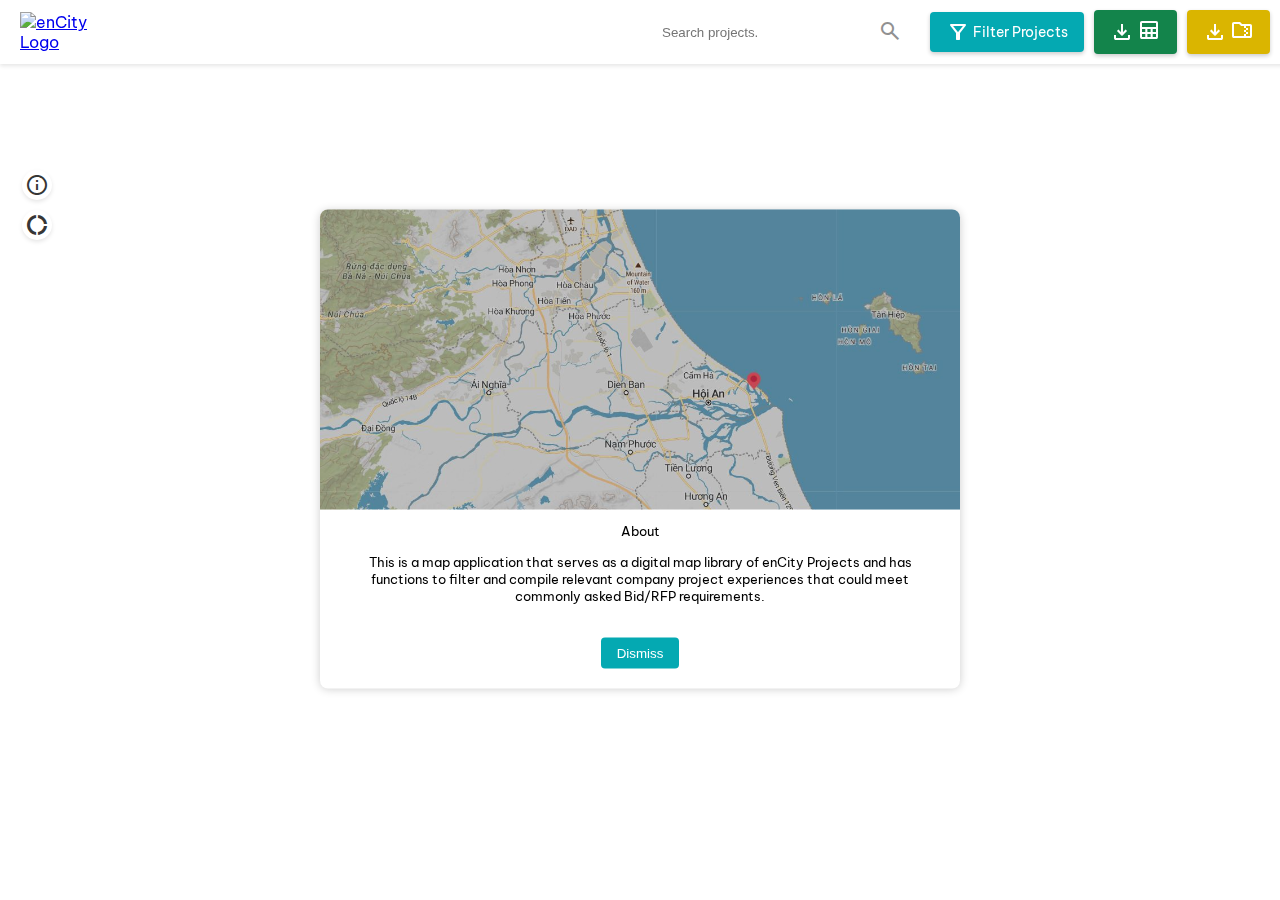
==== enCity_projects.html @ 5ca30560 "Add files via upload" ====
<!DOCTYPE html>
<html>

<head>
    <title>enCity Projects Web Map</title>
    <meta name="viewport" content="width=device-width, initial-scale=1.0">

    <link rel="stylesheet" href="./style.css">
    <link rel="stylesheet" href="./sectorPieChart.css">

    <!--Leaflet-->
    <script src="https://unpkg.com/leaflet@1.9.3/dist/leaflet.js"></script>
    <link rel="stylesheet" href="https://unpkg.com/leaflet@1.9.3/dist/leaflet.css" />

    <!--jQuery-->
    <script src="https://code.jquery.com/jquery-3.6.0.min.js"></script>
    <script src="https://cdnjs.cloudflare.com/ajax/libs/jqueryui/1.13.2/jquery-ui.min.js"></script>
    <link rel="stylesheet" href="https://cdnjs.cloudflare.com/ajax/libs/jqueryui/1.12.1/jquery-ui.min.css">

    <!--Google  Fonts-->
    <link href="https://fonts.googleapis.com/css2?family=Be+Vietnam:wght@400;500;600;700&display=swap" rel="stylesheet">
    <link href="https://fonts.googleapis.com/icon?family=Material+Icons+Outlined" rel="stylesheet">
    <link href="https://fonts.googleapis.com/css2?family=Material+Symbols+Outlined:opsz,wght,FILL,GRAD@24,400,0,0"
        rel="stylesheet">

    <!--JSZip-->
    <script src="https://cdnjs.cloudflare.com/ajax/libs/jszip/3.10.1/jszip.js"
        integrity="sha512-3FKAKNDHbfUwAgW45wNAvfgJDDdNoTi5PZWU7ak3Xm0X8u0LbDBWZEyPklRebTZ8r+p0M2KIJWDYZQjDPyYQEA=="
        crossorigin="anonymous" referrerpolicy="no-referrer"></script>

    <!--SheetJS-->
    <script src="https://cdnjs.cloudflare.com/ajax/libs/xlsx/0.17.3/xlsx.full.min.js"></script>
    <script src="https://cdn.sheetjs.com/xlsx-0.20.2/package/dist/xlsx.full.min.js"></script>


    <!--FileSaver-->
    <script src="https://cdnjs.cloudflare.com/ajax/libs/FileSaver.js/2.0.5/FileSaver.min.js"></script>

    <!--ChartJS-->
    <script src="https://cdn.jsdelivr.net/npm/chart.js"></script>
    <script src="https://cdn.jsdelivr.net/npm/chartjs-chart-treemap"></script>


    <!-- Include Plotly.js library -->
    <script src="https://cdn.plot.ly/plotly-latest.min.js"></script>







</head>

<style>
    /* Slider style */
    .slider {
        width: 100%;
        height: .3px;
        position: relative;
        margin-top: 20px;
        background: #04a9b2;
        border-radius: 0;
        border: none;
        /* Remove border */
        /*box-shadow: 0 0 10px #04a9b2; /* Glow effect for slider track */
    }

    /* Slider handles */
    .ui-slider-handle {
        width: 0px;
        height: 0px;
        background-color: #04a9b2;
        border: 2px solid #04a9b2;
        border-radius: 50%;
        /* Rounded handles */
        cursor: pointer;
        margin-top: -4px;
        /* Adjust to center handles vertically with line */
        z-index: 1;
        box-shadow: 0 2px 4px rgba(0, 0, 0, 0.4);
        outline: none;
    }

    /* Tick indicators */
    .tick {
        position: absolute;
        bottom: -5px;
        width: 1px;
        height: 5px;
        background-color: #04a9b2;
    }

    /* Update tick color when hovered */
    .tick:hover {
        background-color: #04a9b2;
    }

    /* Update tick color when slider handle is dragged */
    .ui-slider-horizontal .ui-slider-handle:hover+.tick {
        background-color: #04a9b2;
    }
</style>

<body>
    <div id="map"></div>

    <div class="menu-bar">
        <div class="left-section">
            <a href="https://encity.co" target="_blank">
                <img src="https://i.ibb.co/rGN5GwP/logo-encity.png" class="company-logo" alt="enCity Logo">
            </a>
        </div>
        <div class="middle-section">
        </div>
        <div class="right-section">
            <div class="search-bar">
                <input type="text" id="searchInput" placeholder="Search Projects...">
                <button id="searchButton" style="color: #919191;"><span
                        class="material-symbols-outlined">search</span></button>
            </div>

            <div class="tooltip-container">
                <button class="filterProjects-button" onclick="toggleSlideMenu()">
                    <span class="material-symbols-outlined" style="vertical-align: middle;">filter_alt</span> <span
                        style="vertical-align: middle;">Filter Projects</span>
                </button>
                <span class="tooltip">Show Data Filters</span>
            </div>

            <div class="tooltip-container">
                <button class="downloadProjectListAsExcel-button" onclick="downloadExcel()">
                    <span class="material-symbols-outlined" style="vertical-align: middle;">download</span>
                    <span style="vertical-align: middle; margin-left: 0px;"><span
                            class="material-symbols-outlined">table</span></span>
                </button>
                <span class="tooltip">Download Project List as Excel Table</span>
            </div>

            <div class="tooltip-container">
                <button class="downloadProjSheetsAsZip-button" onclick="downloadAttachmentsAsZip()">
                    <span class="material-symbols-outlined" style="vertical-align: middle;">download</span>
                    <span style="vertical-align: middle; margin-left: 0px;"><span
                            class="material-symbols-outlined">folder_zip</span></span>
                </button>
                <span class="tooltip">Download Project Sheet(s)</span>
            </div>

        </div>
    </div>

    <button class="info-button" onclick="toggleInfo()">
        <span class="material-icons-outlined">info</span>
    </button>

    <div class="info-box">
        <div class="info-content">
            <div class="info-image"></div>
            <p>About</p>
            <p>This is a map application that serves as a digital map library of enCity Projects and has functions to
                filter
                and compile relevant company project experiences that could meet commonly asked Bid/RFP requirements.
            </p>
            <button class="dismiss-button" onclick="toggleInfo()">Dismiss</button>
        </div>
    </div>






    <!-- Sectors Pie Chart -->
    <button class="stats-button" onclick="toggleSlideMenuStats()">
        <span class="material-icons-outlined">donut_large</span>
    </button>
    <div id="slideMenuStats" class="slideMenuStats">
        <div class="slideMenuStats-content">
            <span class="material-icons-outlined slideMenuStats-close" onclick="toggleSlideMenuStats()">close</span>
            <h2 class="dashboard-title">Dashboard</h2>
            <div class="project-count" id="totalProjectsCount"></div>
            <div class="section-title">Total Projects</div>

            <div class="divider"></div> <!-- Divider line -->
            <div class="section-title">Total Projects Per Year Trend Line</div>
            <canvas id="projectsPerYearTrendLineChart"></canvas>
            <div class="trendlinechart-legend-treemap"></div>

            <div class="divider"></div> <!-- Divider line -->
            <div class="section-title">Projects By Category</div>
            <canvas id="sectorChart"></canvas>
            <div class="chart-legend-sector"></div>  <!-- Legend container for sector chart -->

            <div class="divider"></div> <!-- Divider line -->
            <div class="section-title">Projects By Country</div>
            <canvas id="countryChart"></canvas>
            <div class="chart-legend-country"></div> <!-- Legend container for country chart -->



            <div class="divider"></div> <!-- Divider line -->
            <div class="section-title">Projects Sum Treemap</div>
            <canvas id="treemapChart"></canvas>
            <div class="chart-legend-treemap"></div> <!-- Legend container for treemap chart -->
            <div class="divider"></div> <!-- Divider line -->



        </div>
    </div>




    <div id="slideMenu" class="slide-menu">
        <div class="slide-menu-content">
            <span class="material-icons-outlined slide-menu-close" onclick="toggleSlideMenu()">close</span>
            <div class="filter-country" style="font-size: 12px;">
                <div class="filter-country" style="font-size: 12px;">
                    <span class="filter-title" style="display: flex; align-items: center;">
                        <span class="material-symbols-outlined" style="margin-right: 5px;">globe_asia</span>
                        <span style="padding-right: 10px;">Select Country</span>
                        <span style="flex-grow: 1;"></span>
                        <button class="clear-countrySelection-button" onclick="clearCountrySelection()">Clear
                            Selection</button>
                    </span>
                    <div>
                        <div class="checkbox-container">
                            <label>
                                <input type="checkbox" id="country-china" name="country" value="China">
                                <span class="checkmark"></span>
                            </label>
                            <img src="https://i.ibb.co/b63qf69/icons8-china-48.png" alt="China Icon"
                                style="width: 24px; height: 24px; vertical-align: middle; margin-right: 8px;">
                            <span class="label-text">China</span>
                        </div>
                        <div class="checkbox-container">
                            <label>
                                <input type="checkbox" id="country-indonesia" name="country" value="Indonesia">
                                <span class="checkmark"></span>
                            </label>
                            <img src="https://i.ibb.co/zmfZRJZ/icons8-indonesia-48.png" alt="Indonesia Icon"
                                style="width: 24px; height: 24px; vertical-align: middle; margin-right: 8px;">
                            <span class="label-text">Indonesia</span>
                        </div>

                        <div class="checkbox-container">
                            <label>
                                <input type="checkbox" id="country-maldives" name="country" value="Maldives">
                                <span class="checkmark"></span>
                            </label>
                            <img src="https://i.ibb.co/9VjRBQ7/icons8-maldives-48.png" alt="Maldives Icon"
                                style="width: 24px; height: 24px; vertical-align: middle; margin-right: 8px;">
                            <span class="label-text">Maldives</span>
                        </div>

                        <div class="checkbox-container">
                            <label>
                                <input type="checkbox" id="country-singapore" name="country" value="Singapore">
                                <span class="checkmark"></span>
                            </label>
                            <img src="https://i.ibb.co/0XZwRmn/icons8-singapore-48.png" alt="Singapore Icon"
                                style="width: 24px; height: 24px; vertical-align: middle; margin-right: 8px;">
                            <span class="label-text">Singapore</span>
                        </div>

                        <div class="checkbox-container">
                            <label>
                                <input type="checkbox" id="country-vietnam" name="country" value="Vietnam">
                                <span class="checkmark"></span>
                            </label>
                            <img src="https://i.ibb.co/qjTZbtV/icons8-vietnam-48.png" alt="Vietnam Icon"
                                style="width: 24px; height: 24px; vertical-align: middle; margin-right: 8px;">
                            <span class="label-text">Vietnam</span>
                        </div>

                        <div class="checkbox-container">
                            <label>
                                <input type="checkbox" id="country-thailand" name="country" value="Thailand">
                                <span class="checkmark"></span>
                            </label>
                            <img src="https://i.ibb.co/sjnYpJc/icons8-thailand-48.png" alt="Thailand Icon"
                                style="width: 24px; height: 24px; vertical-align: middle; margin-right: 8px;">
                            <span class="label-text">Thailand</span>
                        </div>
                    </div>
                </div>

                <div class="filter-category" style="font-size: 12px;">
                    <span class="filter-title" style="display: flex; align-items: center;">
                        <span class="material-symbols-outlined" style="margin-right: 5px;">category</span>
                        <span style="padding-right: 10px;">Select Project Category</span>
                        <span style="flex-grow: 1;"></span>
                        <button class="clear-categorySelection-button" onclick="clearCategorySelection()">Clear
                            Selection</button>
                    </span>

                    <div>
                        <div class="checkbox-container">
                            <span class="label-text">Agriculture</span>
                            <label>
                                <input type="checkbox" name="category" value="Agriculture">
                                <span class="checkmark"></span>
                            </label>
                        </div>

                        <!--Architecture Options-->
                        <div class="checkbox-container">
                            <span class="label-text">Architecture</span>
                            <label>
                                <input type="checkbox" name="category" value="Architecture" id="architectureCheckbox"
                                    onclick="toggleArchitectureOptions()">
                                <span class="checkmark"></span>
                            </label>
                            <span class="material-symbols-outlined architecture-expand-icon expand-icon"
                                onclick="toggleOptions('architectureOptions', '.architecture-expand-icon')"
                                style="margin-left: 5px;">expand_more</span>
                        </div>
                        <div id="architectureOptions" class="expandable-options"
                            style="max-height: 0px; margin-left: 20px;">
                            <div class="checkbox-container">
                                <span class="label-text">Landscape Architecture and Design</span>
                                <label>
                                    <input type="checkbox" name="category" value="Landscape Architecture and Design"
                                        onclick="toggleArchitectureCheckbox()">
                                    <span class="checkmark"></span>
                                </label>
                            </div>
                            <div class="checkbox-container">
                                <span class="label-text">Building Architecture</span>
                                <label>
                                    <input type="checkbox" name="category" value="Building Architecture"
                                        onclick="toggleArchitectureCheckbox()">
                                    <span class="checkmark"></span>
                                </label>
                            </div>
                        </div>

                        <!--Conservation Options-->
                        <div class="checkbox-container">
                            <span class="label-text">Conservation</span>
                            <label>
                                <input type="checkbox" name="category" value="Conservation" id="conservationCheckbox"
                                    onclick="toggleConservationOptions()">
                                <span class="checkmark"></span>
                            </label>
                            <span class="material-symbols-outlined conservation-expand-icon expand-icon"
                                onclick="toggleOptions('conservationOptions', '.conservation-expand-icon')"
                                style="margin-left: 5px;">expand_more</span>
                        </div>
                        <div id="conservationOptions" class="expandable-options"
                            style="max-height: 0px; margin-left: 20px;">
                            <div class="checkbox-container">
                                <span class="label-text">Heritage Site Conservation</span>
                                <label>
                                    <input type="checkbox" name="category" value="Heritage Site Conservation"
                                        onclick="toggleConservationCheckbox()">
                                    <span class="checkmark"></span>
                                </label>
                            </div>
                            <div class="checkbox-container">
                                <span class="label-text">Urban Conservation and Redevelopment</span>
                                <label>
                                    <input type="checkbox" name="category" value="Urban Conservation and Redevelopment"
                                        onclick="toggleConservationCheckbox()">
                                    <span class="checkmark"></span>
                                </label>
                            </div>
                        </div>

                        <div class="checkbox-container">
                            <span class="label-text">GIS</span>
                            <label>
                                <input type="checkbox" name="category" value="GIS">
                                <span class="checkmark"></span>
                            </label>
                        </div>

                        <div class="checkbox-container">
                            <span class="label-text">Heritage Preservation</span>
                            <label>
                                <input type="checkbox" name="category" value="Heritage Preservation">
                                <span class="checkmark"></span>
                            </label>
                        </div>

                        <!--Planning Options-->
                        <div class="checkbox-container">
                            <span class="label-text">Planning</span>
                            <label>
                                <input type="checkbox" name="category" value="Planning" style="margin-right: 5px;"
                                    onclick="togglePlanningOptions()">
                                <span class="checkmark"></span>
                            </label>
                            <span class="material-symbols-outlined planning-expand-icon expand-icon"
                                onclick="toggleOptions('planningOptions', '.planning-expand-icon')"
                                style="margin-left: 5px;">expand_more</span>
                        </div>
                        <div id="planningOptions" class="expandable-options"
                            style="max-height: 0px; margin-left: 20px;">
                            <div class="checkbox-container">
                                <span class="label-text">Business Park/High-tech Park/Industrial Park Planning</span>
                                <label>
                                    <input type="checkbox" name="category"
                                        value="Business Park/High-tech Park/Industrial Park Planning"
                                        onclick="togglePlanningCheckbox()">
                                    <span class="checkmark"></span>
                                </label>
                            </div>
                            <div class="checkbox-container">
                                <span class="label-text">Infrastructure Planning/Design</span>
                                <label>
                                    <input type="checkbox" name="category" value="Infrastructure Planning/Design"
                                        onclick="togglePlanningCheckbox()">
                                    <span class="checkmark"></span>
                                </label>
                            </div>
                            <div class="checkbox-container">
                                <span class="label-text">Regional and Provincial Planning</span>
                                <label>
                                    <input type="checkbox" name="category" value="Regional and Provincial Planning"
                                        onclick="togglePlanningCheckbox()">
                                    <span class="checkmark"></span>
                                </label>
                            </div>
                            <div class="checkbox-container">
                                <span class="label-text">Urban Planning</span>
                                <label>
                                    <input type="checkbox" name="category" value="Urban Planning"
                                        onclick="togglePlanningCheckbox()">
                                    <span class="checkmark"></span>
                                </label>
                            </div>
                        </div>

                    </div>
                    <div class="checkbox-container">
                        <span class="label-text">Research</span>
                        <label>
                            <input type="checkbox" name="category" value="Research">
                            <span class="checkmark"></span>
                        </label>
                    </div>
                    <div class="checkbox-container">
                        <span class="label-text">Sustainable Development</span>
                        <label>
                            <input type="checkbox" name="category" value="Sustainable Development">
                            <span class="checkmark"></span>
                        </label>
                    </div>
                    <div class="checkbox-container">
                        <span class="label-text">Technology</span>
                        <label>
                            <input type="checkbox" name="category" value="Technology">
                            <span class="checkmark"></span>
                        </label>
                    </div>
                    <div class="checkbox-container">
                        <span class="label-text">Transportation</span>
                        <label>
                            <input type="checkbox" name="category" value="Transportation">
                            <span class="checkmark"></span>
                        </label>
                    </div>

                    <div class="checkbox-container">
                        <span class="label-text">Water Management</span>
                        <label>
                            <input type="checkbox" name="category" value="Water Management" style="margin-right: 5px;"
                                onclick="toggleWaterManagementOptions()">
                            <span class="checkmark"></span>
                        </label>
                        <span class="material-symbols-outlined water-management-expand-icon expand-icon"
                            onclick="toggleOptions('waterManagementOptions', '.water-management-expand-icon')"
                            style="margin-left: 5px;">expand_more</span>
                    </div>
                    <div id="waterManagementOptions" class="expandable-options"
                        style="max-height: 0px; margin-left: 20px;">
                        <div class="checkbox-container">
                            <span class="label-text">Coastal Resource Management</span>
                            <label>
                                <input type="checkbox" name="category" value="Coastal Resource Management"
                                    onclick="toggleWaterManagementCheckbox()">
                                <span class="checkmark"></span>
                            </label>
                        </div>
                        <div class="checkbox-container">
                            <span class="label-text">River and Lakes Management</span>
                            <label>
                                <input type="checkbox" name="category" value="River and Lakes Management"
                                    onclick="toggleWaterManagementCheckbox()">
                                <span class="checkmark"></span>
                            </label>
                        </div>
                        <div class="checkbox-container">
                            <span class="label-text">Flood Prevention</span>
                            <label>
                                <input type="checkbox" name="category" value="Flood Prevention"
                                    onclick="toggleWaterManagementCheckbox()">
                                <span class="checkmark"></span>
                            </label>
                        </div>
                    </div>

                </div>
                <div class="filter-client" style="font-size: 12px;">
                    <span class="filter-title" style="display: flex; align-items: center;">
                        <span class="material-symbols-outlined" style="margin-right: 5px;">handshake</span>
                        <span style="padding-right: 10px;">Client Type</span>
                        <span style="flex-grow: 1;"></span>
                        <button class="clear-clientSelection-button" onclick="clearClientSelection()">Clear
                            Selection</button>
                    </span>
                </div>
                <div>
                    <div class="checkbox-container">
                        <span class="label-text">Government</span>
                        <label>
                            <input type="checkbox" name="client-type" value="Government">
                            <span class="checkmark"></span>
                        </label>
                    </div>
                    <div class="checkbox-container">
                        <span class="label-text">Private</span>
                        <label>
                            <input type="checkbox" name="client-type" value="Private">
                            <span class="checkmark"></span>
                        </label>
                    </div>
                    <div class="checkbox-container">
                        <span class="label-text">ODAs, Financial Institutions</span>
                        <label>
                            <input type="checkbox" name="client-type" value="ODAs, Financial Institutions">
                            <span class="checkmark"></span>
                        </label>
                    </div>
                </div>
                <p></p>

                <div class="filter-status" style="font-size: 12px;">
                    <span class="filter-title" style="display: flex; align-items: center;">
                        <span class="material-symbols-outlined" style="margin-right: 5px;">done_all</span>
                        <span style="padding-right: 10px;">Status Type</span>
                        <span style="flex-grow: 1;"></span>
                        <button class="clear-statusSelection-button" onclick="clearStatusSelection()">Clear
                            Selection</button>
                    </span>
                </div>
                <div>
                    <div class="checkbox-container">
                        <span class="label-text">Completed</span>
                        <label>
                            <input type="checkbox" name="status-type" value="Completed">
                            <span class="checkmark"></span>
                        </label>
                    </div>
                    <div class="checkbox-container">
                        <span class="label-text">On-going</span>
                        <label>
                            <input type="checkbox" name="status-type" value="On-going">
                            <span class="checkmark"></span>
                        </label>
                    </div>
                </div>
                <p></p>

                <div class="filter-year">
                    <span class="filter-title" style="display: flex; align-items: center;">
                        <span class="material-symbols-outlined" style="margin-right: 5px;">calendar_month</span>
                        Year Implemented
                    </span>
                    <p></p>
                    <div id="year-slider" class="slider"></div>
                    <div id="current-year"></div>
                </div>

                <div class="filter-projectValue">
                    <span class="filter-title" style="display: flex; align-items: center;">
                        <span class="material-symbols-outlined" style="margin-right: 5px;">payments</span>
                        Project Value
                    </span>
                    <p></p>
                    <div id="projectValue-slider" class="slider"></div>
                    <div id="current-projectValue"></div>
                </div>

                <div class="filter-projectScale">
                    <span class="filter-title" style="display: flex; align-items: center;">
                        <span class="material-symbols-outlined" style="margin-right: 5px;">square_foot</span>
                        Project Scale
                    </span>
                    <p></p>
                    <div id="projectScale-slider" class="slider"></div>
                    <div id="current-projectScale"></div>
                </div>
                <br>
                <div class="button-container">
                    <button class="reset-filters-button">
                        <span class="material-symbols-outlined">restart_alt</span>
                        Reset
                    </button>
                    <button class="apply-filters-button">
                        <span class="material-symbols-outlined">play_arrow</span>
                        Apply Filters
                    </button>
                </div>
                <p></p>
                <div id="resultCount" style="display: none; font-size: 12px; font-weight: bold;"></div>
                <div id="noResultsMessage" style="display: none; color: red; font-size: 12px; font-weight: bold;">
                    No results found. Please adjust your filters.
                </div>
            </div>
            <br>
            <br>
        </div>
    </div>

    <script src="encityProjects.js"></script>
    <script src="search.js"></script>
    <script src="filter.js"></script>
    <script src="downloadProjectListsAsExcel.js"></script>
    <script src="downloadProjectSheetsAsZip.js"></script>
    <script src="sectorPieChart.js"></script>
    <script src="countryPieChart.js"></script>
    <script src="treeMap.js"></script>
    <script src="projectYearTrend.js"></script>

    <script>

        const map = L.map('map').setView([8.8205995, 105.52213], 5);

        // Define tile tile layers
        const satellite = L.tileLayer('https://server.arcgisonline.com/ArcGIS/rest/services/World_Imagery/MapServer/tile/{z}/{y}/{x}', {
            attribution: 'Imagery &copy; <a href="https://www.esri.com/">Esri</a>',
            maxZoom: 18,
        });

        const street = L.tileLayer('https://api.maptiler.com/maps/topo-v2/256/{z}/{x}/{y}@2x.png?key=ygYhKJ5CVp94V87ZZ49x', {
            attribution: 'Map data &copy; <a href="https://www.maptiler.com/">MapTiler</a> contributors',
            maxZoom: 28,
        });

        // Define basemap layers object
        const basemaps = {
            "Satellite Imagery": satellite,
            "Street": street
        };

        // Add the default tile layer to the map
        street.addTo(map);

        // Custom control with the image
        const customControl = L.control({ position: 'bottomleft' });

        customControl.onAdd = function (map) {
            const container = L.DomUtil.create('div', 'basemap-control');

            const img = L.DomUtil.create('img', 'basemap-image', container);
            img.src = 'https://i.ibb.co/fHNQYvD/imagery.png';
            img.alt = 'Basemap Imagery';

            const label = L.DomUtil.create('div', 'basemap-label', container);
            label.textContent = 'Imagery';

            img.onclick = function () {
                if (map.hasLayer(street)) {
                    map.removeLayer(street);
                    satellite.addTo(map);
                    img.src = 'https://i.ibb.co/j4TfkcV/street.png';
                    label.textContent = 'Street';
                } else {
                    map.removeLayer(satellite);
                    street.addTo(map);
                    img.src = 'https://i.ibb.co/fHNQYvD/imagery.png';
                    label.textContent = 'Imagery';
                }
            };

            return container;
        };

        customControl.addTo(map);

        // Custom icon for marker
        const customIcon = L.icon({
            iconUrl: 'https://i.ibb.co/gWyRjHP/icons8-pin-96-xxhdpi.png',
            iconSize: [30, 30], // Adjust icon size as needed
            iconAnchor: [16, 37],
            popupAnchor: [0, -37]
        });

        // Add markers to the map
        data.forEach(({ lat, lng, projectName, country, location, title, startDate, completionDate, partner, client, description, projectValue, projectScale, status, sector1, sector2, photo1, photo2, attachment }) => {
            const popupContent = `
    <h2>${projectName}<br></h2>
    <b>Country:</b> ${country}<br>
    <b>Location:</b> ${location}<br>
    <b>Start Date:</b> ${startDate}<br>
    <b>Completion Date:</b> ${completionDate}<br>
    <b>Partner(s):</b> ${partner}<br>
    <b>Client:</b> ${client}<br>
    <b>Description:</b><div style="text-align: justify;">${description}</div>
    <!--<b>Project Value ($):</b> ${projectValue}<br>-->
    <b>Project Scale:</b> ${projectScale}ha<br>
    <b>Status:</b> ${status}<br>
    <b>Sector:</b> ${sector1}, ${sector2}<br>
    <p></p>
    <p style="font-size: 10px;"><i>Note: Project pinned location is indicative only</i></p>
    <div class="image-container">
        <a href="${photo1}" target="_blank">
            <img src="${photo1}" class="popup-image" id="popup-image">
        </a>
    </div>
    <div class="button-container">
        <div class="nav-buttons">
            <button class="prev-button" onclick="prevImage('${photo1}', '${photo2}')" title="Show previous image">navigate_before</button>
            <button class="next-button" onclick="nextImage('${photo1}', '${photo2}')" title="Show next image">navigate_next</button>
        </div>
        <div>
    <a href="${attachment}" target="_blank" style="text-decoration: none;">
        <button class="download-button" style="display: flex; align-items: center;">
            <span class="material-symbols-outlined" style="font-size: 18px;">description</span>
            <span style="margin-left: 5px; vertical-align: middle; margin-top: -3px;">Download Project Sheet</span>
        </button>
    </a>
</div>

        <span class="material-icons-outlined close-button" onclick="closePopup()">
            highlight_off
        </span>
    </div>
`;
            const marker = L.marker([lat, lng], { icon: customIcon }).addTo(map);
            marker.bindPopup(popupContent, { maxWidth: 300 });
        });

        // Function to show next image
        function nextImage(photo1, photo2) {
            const image = document.getElementById('popup-image');
            if (image.src === photo1) {
                image.src = photo2;
                image.parentElement.href = photo2;
            } else {
                image.src = photo1;
                image.parentElement.href = photo1;
            }
            image.classList.add('fade-in');
            setTimeout(() => {
                image.classList.remove('fade-in');
            }, 1500); // Adjust timing to match animation duration
        }

        // Function to show previous image
        function prevImage(photo1, photo2) {
            const image = document.getElementById('popup-image');
            if (image.src === photo1) {
                image.src = photo2;
                image.parentElement.href = photo2;
            } else {
                image.src = photo1;
                image.parentElement.href = photo1;
            }
            image.classList.add('fade-in');
            setTimeout(() => {
                image.classList.remove('fade-in');
            }, 1500); // Adjust timing to match animation duration
        }

        // Function to close the popup
        function closePopup() {
            map.closePopup();
        }

        /*Show/Hide Info-box*/
        function toggleInfo() {
            var infoBox = document.getElementsByClassName("info-box")[0];
            if (infoBox.style.display === "block" || infoBox.style.display === "") {
                infoBox.style.display = "none";
            } else {
                infoBox.style.display = "block";
            }
        }




    </script>
</body>

</html>
---- style.css ----
body,
html {
    margin: 0;
    padding: 0;
    height: 100%;
    font-family: 'Be Vietnam', sans-serif;
}

#map {
    height: calc(100% - 0px);
    position: relative;
    z-index: 1;
}

.info-button {
    position: absolute;
    top: 170px;
    left: 22px;
    width: 30px;
    height: 30px;
    border-radius: 50%;
    border: none;
    background-color: #ffffff;
    color: rgb(54, 54, 54);
    font-size: 20px;
    cursor: pointer;
    display: flex;
    justify-content: center;
    align-items: center;
    z-index: 999;
    box-shadow: 0 2px 4px rgba(0, 0, 0, 0.1);
}

.info-button:hover {
    background-color: #c9c9c9;
}

.info-button span {
    line-height: 1;
}

.stats-button {
    position: absolute;
    top: 210px;
    left: 22px;
    width: 30px;
    height: 30px;
    border-radius: 50%;
    border: none;
    background-color: #ffffff;
    color: rgb(54, 54, 54);
    font-size: 20px;
    cursor: pointer;
    display: flex;
    justify-content: center;
    align-items: center;
    z-index: 999;
    box-shadow: 0 2px 4px rgba(0, 0, 0, 0.1);

}

.stats-button:hover {
    background-color: #c9c9c9;
}

.stats-button span {
    line-height: 1;
}


/*.blur-overlay {
    content: "";
    position: fixed;
    top: 0;
    left: 0;
    width: 100%;
    height: 100%;
    background-color: rgba(0, 0, 0, 0.5);
    backdrop-filter: blur(10px); 
    z-index: 999;
}*/

.info-box {
    position: fixed;
    top: 50%;
    left: 50%;
    transform: translate(-50%, -50%);
    z-index: 1000; /* Above the blur overlay */
    background-color: #ffffff;
    border-radius: 8px;
    padding: 20px;
    box-shadow: 0px 0px 10px rgba(0, 0, 0, 0.2);
    display: flex;
    flex-direction: column;
    align-items: center;
    max-width: 50vw; /* Adjusted maximum width for responsiveness */
    min-width: 40vw;
    font-size: smaller;
}


.info-image {
    position: relative;
    background-image: url('assets/info_box.jpg');
    background-size: cover;
    background-position: center;
    height: 300px;
    width: calc(100% + 40px); /* Adjusted width */
    margin-left: -20px; /* Adjusted margin */
    margin-right: -20px; /* Adjusted margin */
    border-radius: 8px 8px 0 0;
    object-fit: cover; /* Maintain aspect ratio */
}

.info-image::before {
    content: '';
    position: absolute;
    top: 0;
    left: 0;
    width: 100%;
    height: 100%;
    background-color: rgba(0, 0, 0, 0.2);
    border-radius: 8px 8px 0 0;
}

.info-content {
    flex: 1;
    margin-top: -22px;
    font-family: 'Be Vietnam', sans-serif;
    text-align: center;
}

.info-content h3 {
    font-family: 'Be Vietnam', sans-serif;
}

.dismiss-button {
    background-color: #04a9b2;
    color: #fff;
    border: none;
    padding: 8px 16px;
    border-radius: 4px;
    cursor: pointer;
    transition: background-color 0.3s ease;
    margin-top: 20px;
    align-self: flex-end;
}

.dismiss-button:hover {
    background-color: #0097ae;
}

.leaflet-control-zoom {
    position: absolute;
    top: 80px;
    left: 10px;
    z-index: 99999;
}

/*Starts Pop-up elements*/
.leaflet-popup-content-wrapper {
    border-radius: 5px;
}

.leaflet-popup-content {
    max-width: 300px;
    border-radius: 5px;
}

.justified {
    text-align: justify;
}

.leaflet-popup-close-button {
    display: none;
}

.image-container {
    text-align: center;
    margin-bottom: 10px;
}

.popup-image {
    max-width: 100%;
    height: auto;
    cursor: pointer;
    transition: opacity 0.5s ease-in-out;
}

.fade-in {
    animation: fade-in 1.5s forwards;
}

@keyframes fade-in {
    0% {
        opacity: 0;
    }

    100% {
        opacity: 1;
    }
}

.button-container {
    display: flex;
    justify-content: space-between;
    margin-top: 10px;
}

.nav-buttons {
    display: flex;
}

.next-button,
.prev-button {
    font-family: 'Material Icons Outlined', sans-serif;
    font-variation-settings: 'FILL' 0, 'wght' 400, 'GRAD' 0, 'opsz' 24;
    font-size: 24px;
    background: none;
    border: none;
    cursor: pointer;
}

.close-button {
    font-family: 'Material Icons Outlined', sans-serif;
    font-variation-settings: 'FILL' 0, 'wght' 400, 'GRAD' 0, 'opsz' 24;
    font-size: 24px;
    cursor: pointer;
    position: absolute;
    top: 5px;
    right: 5px;
}

.download-button {
    font-family: 'Be Vietnam', sans-serif;
    font-size: 12px;
    padding: 5px 10px;
    background-color: #4CAF50;
    color: white;
    border: none;
    border-radius: 4px;
    cursor: pointer;
    box-shadow: 0 2px 4px rgba(0, 0, 0, 0.2);
    transition: box-shadow 0.3s ease-in-out;
}

.download-button:hover {
    background-color: #45a049;
    box-shadow: 0 4px 8px rgba(0, 0, 0, 0.2);
}

/*End Pop up elements*/

/*Company Logo*/
.company-logo {
    max-width: 100%;
    transition: transform 0.3s ease-in-out;
}

.company-logo:hover {
    transform: translateY(-5px);
}

/*Start Menu Bar*/
.menu-bar {
    position: fixed;
    top: 0;
    left: 0;
    width: 100%;
    background-color: white;
    box-shadow: 0 2px 4px rgba(0, 0, 0, 0.1);
    z-index: 999999;
    padding: 10px 10px 10px 20px;
    /* Adjusted padding */
    display: flex;
    justify-content: space-between;
    align-items: center;
}

.left-section {
    display: flex;
    align-items: center;
}

.middle-section {
    flex: 1;
    display: flex;
    justify-content: center;
}

.right-section {
    display: flex;
    align-items: center;
    padding-right: 30px;
    /* Adjusted padding */
}

.company-logo {
    max-width: 100px;
    max-height: 40px;
}

.search-bar {
    display: flex;
    align-items: center;
}

.search-bar input[type="text"] {
    width: 200px;
    padding: 8px;
    border: none;
    border-radius: 10px;
    outline-width: 1px;
    outline-color: #ccc;
}

.search-bar button {
    background-color: white;
    border: none;
    cursor: pointer;
    padding: 8px;
    border-radius: 4px;
    margin-right: 10px;
    /* Add margin between search button and filter button */
}

.search-bar button:hover {
    background-color: #ddd;
}

.filterProjects-button,
.downloadProjectListAsExcel-button,
.downloadProjSheetsAsZip-button {
    font-family: 'Be Vietnam', sans-serif;
    font-size: 14px;
    padding: 8px 16px;
    color: white;
    border: none;
    border-radius: 4px;
    cursor: pointer;
    box-shadow: 0 2px 4px rgba(0, 0, 0, 0.2);
    transition: box-shadow 0.3s ease-in-out;
    margin-left: 10px;
}

.filterProjects-button {
    background-color: #04a9b2;
}

.downloadProjectListAsExcel-button {
    background-color: #13844b;
}

.downloadProjSheetsAsZip-button {
    background-color: #dab500;
}

.filterProjects-button:hover {
    background-color: #0097ae;
    box-shadow: 0 4px 8px rgba(0, 0, 0, 0.2);
}

.downloadProjectListAsExcel-button:hover {
    background-color: #22b800be;
    box-shadow: 0 4px 8px rgba(0, 0, 0, 0.2);
}

.downloadProjSheetsAsZip-button:hover {
    background-color: #f9cc00;
    box-shadow: 0 4px 8px rgba(0, 0, 0, 0.2);
}

/* Media Queries */
@media only screen and (max-width: 768px) {
    .search-bar {
        right: 20%;
    }

    .downloadProjSheetsAsZip-button {
        right: 2%;
    }

    .downloadProjectListAsExcel-button {
        right: 6%;
    }

    .filterProjects-button {
        right: 10%;
    }
}

@media only screen and (max-width: 576px) {
    .search-bar {
        right: 12%;
    }

    .downloadProjSheetsAsZip-button {
        right: 0;
    }

    .downloadProjectListAsExcel-button {
        right: 4%;
    }

    .filterProjects-button {
        right: 8%;
    }
}


/*End Menu Bar*/

/*Start Slide out Filter Menu*/
.slide-menu {
    height: 100%;
    width: 0;
    position: fixed;
    top: 0;
    right: 0;
    background-color: white;
    overflow-x: hidden;
    transition: 0.5s;
    padding-top: 60px;
    box-shadow: 0 2px 4px rgba(0, 0, 0, 0.1);
    z-index: 99999;
}

.slide-menu.active {
    width: 35%;
}

.slide-menu-content {
    display: flex;
    flex-direction: column;
    align-items: center;
    padding: 20px;
}

.slide-menu-close {
    position: absolute;
    top: 10px;
    right: 10px;
    font-size: 36px;
    margin-left: 50px;
    cursor: pointer;
}

.filter-category,
.filter-year,
.filter-country,
.filter-projectValue,
.filter-client,
.filter-status {
    width: 100%;
    margin-bottom: 10px;
}

.filter-title {
    font-weight: bold;
    margin-bottom: 5px;
}

.filter-input {
    width: 100%;
    padding: 8px;
    border: 1px solid #ccc;
    border-radius: 4px;
    box-sizing: border-box;
    margin-top: 6px;
    margin-bottom: 16px;
    resize: vertical;
}


/* Reset Filters and Apply Filters*/
.button-container {
    display: flex;
    justify-content: space-between;
}

.reset-filters-button,
.apply-filters-button {
    font-family: 'Be Vietnam', sans-serif;
    font-size: 14px;
    padding: 8px 16px;
    background-color: #04a9b2;
    color: white;
    border: none;
    border-radius: 4px;
    cursor: pointer;
    box-shadow: 0 2px 4px rgba(0, 0, 0, 0.2);
    transition: box-shadow 0.3s ease-in-out;
    display: flex;
    align-items: center;
    justify-content: center;
    width: calc(50% - 10px); /* 50% width minus 10px for the gap */
}

.reset-filters-button .material-symbols-outlined,
.apply-filters-button .material-symbols-outlined {
    margin-right: 8px;
}

.apply-filters-button:hover,
.reset-filters-button:hover {
    background-color: rgb(0, 131, 154);
}

.reset-filters-button .material-symbols-outlined::before,
.apply-filters-button .material-symbols-outlined::before {
    content: attr(data-icon);
}

.reset-filters-button .material-symbols-outlined::before {
    font-family: "Material Icons Outlined";
}

.apply-filters-button .material-symbols-outlined::before {
    font-family: "Material Icons";
}

/* Add a gap between buttons */
.reset-filters-button + .apply-filters-button {
    margin-left: 20px;
}






/*#year-slider {
    position: relative;
    margin-bottom: 10px;
}*/

.tick {
    position: absolute;
    bottom: -8px;
    width: 1px;
    height: 5px;
    background-color: rgb(165, 165, 165);
}

.year-label {
    font-size: 11px;
    position: absolute;
    bottom: -15px;
    transform: translateX(-50%);
}

#current-year,
#current-projectValue,
#current-projectScale {
    text-align: center;
    font-size: 12px;
    margin-top: 5px;
}

.clear-countrySelection-button,
.clear-categorySelection-button,
.clear-clientSelection-button,
.clear-statusSelection-button {
    font-family: 'Segoe UI', Tahoma, Geneva, Verdana, sans-serif;
    font-size: 12px;
    padding: 5px 8px;
    background-color: #e5e5e5;
    color: rgb(98, 98, 98);
    border: none;
    border-radius: 6px;
    cursor: pointer;
    box-shadow: 0 2px 4px rgba(0, 0, 0, 0.2);
    transition: background-color 0.3s, box-shadow 0.3s;
}

.clear-countrySelection-button:hover,
.clear-categorySelection-button:hover,
.clear-clientSelection-button:hover,
.clear-statusSelection-button:hover  {
    background-color: #df194a;
    color: rgb(255, 255, 255);
    box-shadow: 0 4px 8px rgba(0, 0, 0, 0.2);
}

.country-label {
    display: inline-block;
    vertical-align: middle;
    margin-left: 5px;
}

/*
.country-icon {
    width: 20px;
    height: 20px;
    vertical-align: middle;
}*/

/*
.beta-testing {
    margin-left: 10px;
    font-size: 14px;
    color: #666;
}*/

/* Checkbox styling */
.checkbox-container {
    display: flex;
    align-items: center;
    position: relative;
    padding-left: 30px;
    margin-bottom: 5px;
    cursor: pointer;
    font-size: 14px;
}

.checkbox-container input {
    position: absolute;
    opacity: 0;
    cursor: pointer;
}

.checkmark {
    position: absolute;
    top: 0;
    left: 0;
    height: 20px;
    width: 20px;
    background-color: #eee;
    border: 1px solid #ccc;
    border-radius: 3px;
}

.checkbox-container input:checked~.checkmark {
    background-color: #2196F3;
}

.checkmark:after {
    content: "";
    position: absolute;
    display: none;
}

.checkbox-container input:checked~.checkmark:after {
    display: block;
}

.checkbox-container .checkmark:after {
    left: 7px;
    top: 3px;
    width: 5px;
    height: 10px;
    border: solid white;
    border-width: 0 2px 2px 0;
    transform: rotate(45deg);
}

.expandable-options {
    transition: max-height 0.3s ease-in-out;
    overflow: hidden;
}

/* Basemap Switcher */
.basemap-control {
    position: absolute;
    bottom: 5px;
    left: 25px;
    display: flex;
    flex-direction: column;
    align-items: center;
    padding: 0px;
}

.basemap-control img {
    width: 85px;
    height: 85px;
    transition: transform 0.2s ease;
    position: relative;
    cursor: pointer;
    box-shadow: 0 2px 4px rgba(0, 0, 0, 0.2);
    border-radius: 12px;
}

.basemap-label {
    transition: transform 0.2s ease, opacity 0.2s ease;
    opacity: 0;
    position: relative;
    text-align: center;
    padding: 0px;
    height: 30px;
    line-height: 30px;
    background-color: rgba(255, 255, 255, 0.8);
    /* Adjusted color */
    border-radius: 0 0 15px 15px;
    color: rgb(58, 58, 58);
    font-weight: bold;
    width: 85px;
    transform: translateY(10px);
    /* Initially move label 10px above bottom */
    font-family: 'Be Vietnam', sans-serif;
}

.basemap-control:hover .basemap-label {
    transform: translateY(calc(-100% - -1px));
    /* Slide label up from the bottom of the image */
    opacity: 1;
}

/*Start Menu Bar Buttons Tooltip*/
.tooltip-container {
    position: relative;
    display: inline-block;
}

.tooltip-container .tooltip {
    visibility: hidden;
    background-color: #fff;
    color: #000;
    text-align: center;
    border-radius: 6px;
    padding: 5px;
    position: absolute;
    z-index: 1;
    top: calc(100% + 5px);
    left: 50%;
    transform: translateX(-50%);
    opacity: 0;
    transition: opacity 0.3s;
    white-space: nowrap;
    font-size: 12px;
    box-shadow: 0 2px 4px rgba(0, 0, 0, 0.2);
    font-family: 'Be Vietnam', sans-serif;
}

.tooltip-container .tooltip::after {
    content: "";
    position: absolute;
    top: -8px;
    left: 50%;
    margin-left: -5px;
    border-width: 5px;
    border-style: solid;
    border-color: transparent transparent #fff transparent;
}

.tooltip-container:hover .tooltip {
    visibility: visible;
    opacity: 1;
}

/*End Menu Bar Buttons Tooltip*/

.basemap-control {
    position: relative;
    z-index: 99999; /* Set a higher z-index */
}
.basemap-image {
    width: 40px;
    height: 40px;
    cursor: pointer;
}
.basemap-label {
    font-size: 12px;
    text-align: center;
}
---- sectorPieChart.css ----
.slideMenuStats {
    height: 100%;
    width: 0;
    position: fixed;
    top: 0;
    left: 0;
    background-color: white;
    overflow-x: hidden;
    transition: 0.5s;
    box-shadow: 0 2px 4px rgba(0, 0, 0, 0.1);
    z-index: 9999;
}

.slideMenuStats.active {
    width: 30%;
}

.slideMenuStats-content {
    display: flex;
    flex-direction: column;
    align-items: center;
    padding: 20px;
    height: 15%;
}


.slideMenuStats-close {
    position: absolute;
    top: 80px;
    right: 10px;
    font-size: 20px;
    margin-left: 50px;
    cursor: pointer;
}

.dashboard-title {
    font-weight: none;
    font-size: 24px;
    color: rgb(65, 65, 65);
    text-shadow: 2px 2px 4px rgba(0, 0, 0, 0.2);
    margin-bottom: 20px;
    margin-top: 80px;
}

.project-count {
    font-size: 80px;
    color: rgb(65, 65, 65);
    margin-top: 0px;
    font-weight: 900;
    text-shadow: 2px 2px 4px rgba(0, 0, 0, 0.2);
}

.section-title {
    font-size: 14px;
    color: #777;
    margin-bottom: 40px;
    text-shadow: 2px 2px 4px rgba(0, 0, 0, 0.2);
}

#sectorChart {
    width: 800%;
    height: 400px;
    /* Adjusted height for treemap visualization */
}

.chart-legend-sector, 
.chart-legend-country {
    display: flex;
    flex-wrap: wrap;
    justify-content: center;
    margin-top: 10px;
}

.chart-legend-sector-item,
.chart-legend-country-item {
    display: flex;
    align-items: center;
    margin-right: 20px;
    margin-bottom: 10px;
    font-size: 12px;
    text-shadow: 2px 2px 4px rgba(0, 0, 0, 0.2);
}







.legend-color {
    width: 12px;
    height: 12px;
    margin-right: 5px;
}

.countrylegend-color {
    width: 12px;
    height: 12px;
    margin-right: 5px;
}

/* Divider style */
.divider {
    width: 20%;
    border-top: 1px solid rgb(105, 105, 105);
    /* Use border instead of background-color */
    margin: 20px 0;
}

/* Title style */
.chart-title {
    font-size: 14px;
    margin-top: 10px;
    margin-bottom: 10px;
    font-weight: normal;
    color: #777;
    text-shadow: 2px 2px 4px rgba(0, 0, 0, 0.2);
}




.treemaptoggle-buttons {
    display: flex;
    justify-content: center;
    margin-bottom: 20px;
}

.treemaptoggle-btn {
    display: flex;
    align-items: center;
    background-color: transparent;
    border: none;
    outline: none;
    cursor: pointer;
    padding: 10px 20px;
    font-size: 16px;
    transition: all 0.3s ease;
}

.treemaptoggle-btn.active {
    background-color: #4CAF50;
    color: white;
    border-radius: 20px;
}

.treemaptoggle-btn .material-icons-outlined {
    margin-right: 5px;
}
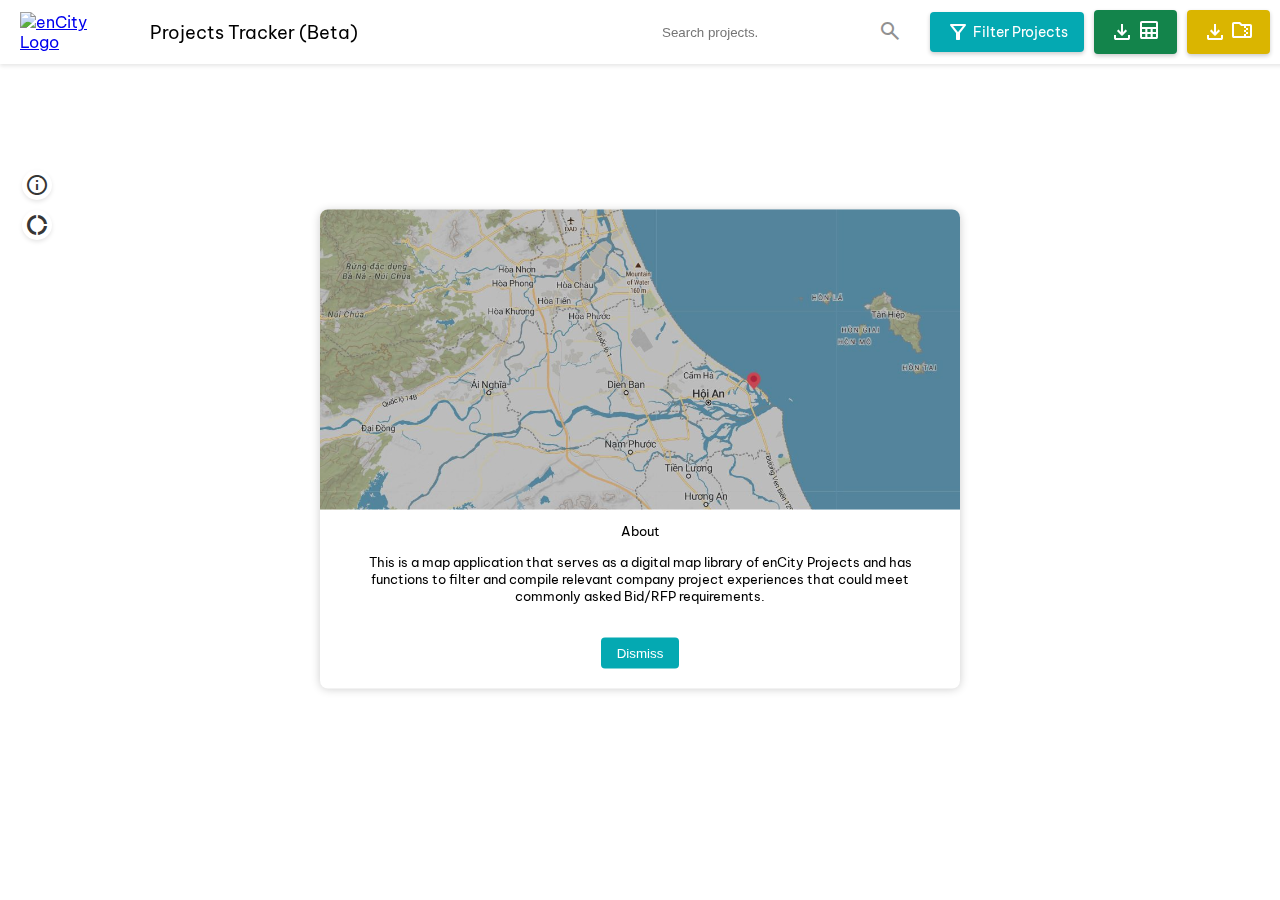
==== commit 0f7a6cd1: "Add files via upload" ====
--- a/enCity_projects.html
+++ b/enCity_projects.html
@@ -110,44 +110,44 @@
             <a href="https://encity.co" target="_blank">
                 <img src="https://i.ibb.co/rGN5GwP/logo-encity.png" class="company-logo" alt="enCity Logo">
             </a>
+            <div class="project-title">
+                <span>Projects Tracker (Beta)</span>
+            </div>
         </div>
         <div class="middle-section">
         </div>
         <div class="right-section">
             <div class="search-bar">
                 <input type="text" id="searchInput" placeholder="Search Projects...">
-                <button id="searchButton" style="color: #919191;"><span
-                        class="material-symbols-outlined">search</span></button>
+                <button id="searchButton" style="color: #919191;"><span class="material-symbols-outlined">search</span></button>
             </div>
-
+    
             <div class="tooltip-container">
                 <button class="filterProjects-button" onclick="toggleSlideMenu()">
-                    <span class="material-symbols-outlined" style="vertical-align: middle;">filter_alt</span> <span
-                        style="vertical-align: middle;">Filter Projects</span>
+                    <span class="material-symbols-outlined" style="vertical-align: middle;">filter_alt</span> <span style="vertical-align: middle;">Filter Projects</span>
                 </button>
                 <span class="tooltip">Show Data Filters</span>
             </div>
-
+    
             <div class="tooltip-container">
                 <button class="downloadProjectListAsExcel-button" onclick="downloadExcel()">
                     <span class="material-symbols-outlined" style="vertical-align: middle;">download</span>
-                    <span style="vertical-align: middle; margin-left: 0px;"><span
-                            class="material-symbols-outlined">table</span></span>
+                    <span style="vertical-align: middle; margin-left: 0px;"><span class="material-symbols-outlined">table</span></span>
                 </button>
                 <span class="tooltip">Download Project List as Excel Table</span>
             </div>
-
+    
             <div class="tooltip-container">
                 <button class="downloadProjSheetsAsZip-button" onclick="downloadAttachmentsAsZip()">
                     <span class="material-symbols-outlined" style="vertical-align: middle;">download</span>
-                    <span style="vertical-align: middle; margin-left: 0px;"><span
-                            class="material-symbols-outlined">folder_zip</span></span>
+                    <span style="vertical-align: middle; margin-left: 0px;"><span class="material-symbols-outlined">folder_zip</span></span>
                 </button>
                 <span class="tooltip">Download Project Sheet(s)</span>
             </div>
-
         </div>
     </div>
+    
+    
 
     <button class="info-button" onclick="toggleInfo()">
         <span class="material-icons-outlined">info</span>
--- a/style.css
+++ b/style.css
@@ -287,6 +287,15 @@
     display: flex;
     justify-content: center;
 }
+
+.project-title {
+    display: flex;
+    align-items: left;
+    justify-content: flex-start; /* Align to the left */
+    padding: 0 30px; /* Add padding if necessary */
+    font-size: large;
+}
+
 
 .right-section {
     display: flex;
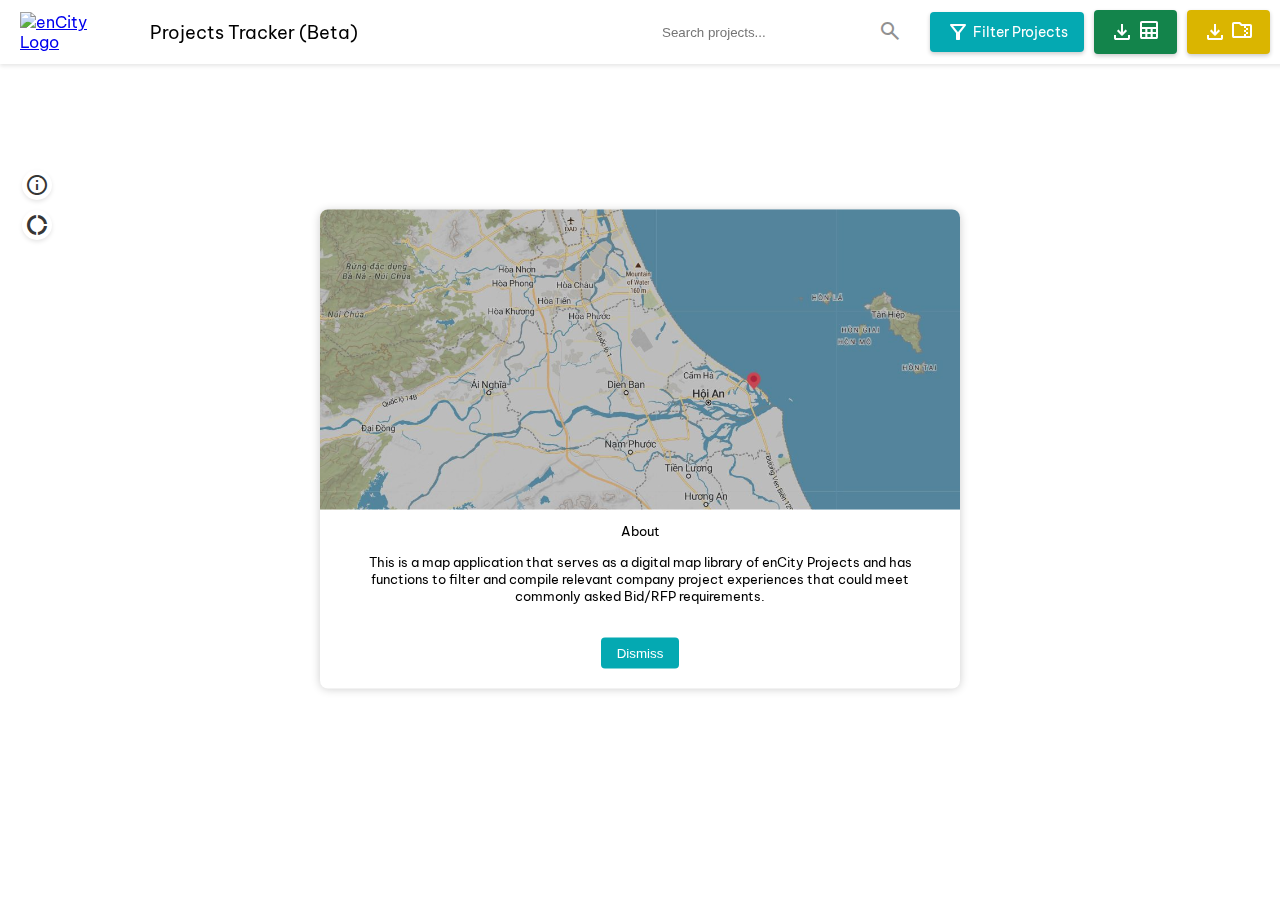
==== commit a9165cc2: "Add files via upload" ====
--- a/enCity_projects.html
+++ b/enCity_projects.html
@@ -119,35 +119,39 @@
         <div class="right-section">
             <div class="search-bar">
                 <input type="text" id="searchInput" placeholder="Search Projects...">
-                <button id="searchButton" style="color: #919191;"><span class="material-symbols-outlined">search</span></button>
+                <button id="searchButton" style="color: #919191;"><span
+                        class="material-symbols-outlined">search</span></button>
             </div>
-    
+
             <div class="tooltip-container">
                 <button class="filterProjects-button" onclick="toggleSlideMenu()">
-                    <span class="material-symbols-outlined" style="vertical-align: middle;">filter_alt</span> <span style="vertical-align: middle;">Filter Projects</span>
+                    <span class="material-symbols-outlined" style="vertical-align: middle;">filter_alt</span> <span
+                        style="vertical-align: middle;">Filter Projects</span>
                 </button>
                 <span class="tooltip">Show Data Filters</span>
             </div>
-    
+
             <div class="tooltip-container">
                 <button class="downloadProjectListAsExcel-button" onclick="downloadExcel()">
                     <span class="material-symbols-outlined" style="vertical-align: middle;">download</span>
-                    <span style="vertical-align: middle; margin-left: 0px;"><span class="material-symbols-outlined">table</span></span>
+                    <span style="vertical-align: middle; margin-left: 0px;"><span
+                            class="material-symbols-outlined">table</span></span>
                 </button>
                 <span class="tooltip">Download Project List as Excel Table</span>
             </div>
-    
+
             <div class="tooltip-container">
                 <button class="downloadProjSheetsAsZip-button" onclick="downloadAttachmentsAsZip()">
                     <span class="material-symbols-outlined" style="vertical-align: middle;">download</span>
-                    <span style="vertical-align: middle; margin-left: 0px;"><span class="material-symbols-outlined">folder_zip</span></span>
+                    <span style="vertical-align: middle; margin-left: 0px;"><span
+                            class="material-symbols-outlined">folder_zip</span></span>
                 </button>
                 <span class="tooltip">Download Project Sheet(s)</span>
             </div>
         </div>
     </div>
-    
-    
+
+
 
     <button class="info-button" onclick="toggleInfo()">
         <span class="material-icons-outlined">info</span>
@@ -170,7 +174,6 @@
 
 
 
-    <!-- Sectors Pie Chart -->
     <button class="stats-button" onclick="toggleSlideMenuStats()">
         <span class="material-icons-outlined">donut_large</span>
     </button>
@@ -180,38 +183,36 @@
             <h2 class="dashboard-title">Dashboard</h2>
             <div class="project-count" id="totalProjectsCount"></div>
             <div class="section-title">Total Projects</div>
-
+    
             <div class="divider"></div> <!-- Divider line -->
             <div class="section-title">Total Projects Per Year Trend Line</div>
             <canvas id="projectsPerYearTrendLineChart"></canvas>
             <div class="trendlinechart-legend-treemap"></div>
-
+    
             <div class="divider"></div> <!-- Divider line -->
             <div class="section-title">Projects By Category</div>
             <canvas id="sectorChart"></canvas>
-            <div class="chart-legend-sector"></div>  <!-- Legend container for sector chart -->
-
+            <div class="chart-legend-sector"></div> <!-- Legend container for sector chart -->
+    
             <div class="divider"></div> <!-- Divider line -->
             <div class="section-title">Projects By Country</div>
             <canvas id="countryChart"></canvas>
             <div class="chart-legend-country"></div> <!-- Legend container for country chart -->
-
-
-
+    
             <div class="divider"></div> <!-- Divider line -->
             <div class="section-title">Projects Sum Treemap</div>
             <canvas id="treemapChart"></canvas>
             <div class="chart-legend-treemap"></div> <!-- Legend container for treemap chart -->
             <div class="divider"></div> <!-- Divider line -->
-
-
-
+    
         </div>
     </div>
-
-
-
-
+    
+
+
+
+
+    <!--Filter Projects-->
     <div id="slideMenu" class="slide-menu">
         <div class="slide-menu-content">
             <span class="material-icons-outlined slide-menu-close" onclick="toggleSlideMenu()">close</span>
@@ -613,6 +614,7 @@
             <br>
             <br>
         </div>
+        <div class="resize-handle"></div> <!-- Added resize handle -->
     </div>
 
     <script src="encityProjects.js"></script>
@@ -782,6 +784,32 @@
         }
 
 
+        /*resizing the filter projects panel*/
+
+        let isResizing = false;
+
+        document.querySelector('.resize-handle').addEventListener('mousedown', startResize);
+
+        function startResize(e) {
+            isResizing = true;
+            document.addEventListener('mousemove', resize);
+            document.addEventListener('mouseup', stopResize);
+        }
+
+        function resize(e) {
+            if (isResizing) {
+                const slideMenu = document.querySelector('.slide-menu');
+                slideMenu.style.width = (e.clientX - slideMenu.offsetLeft) + 'px';
+            }
+        }
+
+        function stopResize() {
+            isResizing = false;
+            document.removeEventListener('mousemove', resize);
+        }
+
+
+
 
 
     </script>
--- a/style.css
+++ b/style.css
@@ -428,11 +428,12 @@
     right: 0;
     background-color: white;
     overflow-x: hidden;
-    transition: 0.5s;
+    transition: width 0.5s;
     padding-top: 60px;
     box-shadow: 0 2px 4px rgba(0, 0, 0, 0.1);
     z-index: 99999;
 }
+
 
 .slide-menu.active {
     width: 35%;
--- a/sectorPieChart.css
+++ b/sectorPieChart.css
@@ -82,8 +82,43 @@
 }
 
 
+.show-more-button {
+    background-color: #4CAF50;
+    border: none;
+    color: white;
+    padding: 10px 10px;
+    text-align: center;
+    text-decoration: none;
+    display: inline-block;
+    font-size: 14px;
+    margin: 4px 2px;
+    cursor: pointer;
+    border-radius: 20px;
+    transition: background-color 0.3s;
+}
 
+.show-more-button:hover {
+    background-color: #45a049;
+}
 
+.see-less-button {
+    background-color: #f44336;
+    border: none;
+    color: white;
+    padding: 10px 20px;
+    text-align: center;
+    text-decoration: none;
+    display: inline-block;
+    font-size: 14px;
+    margin: 4px 2px;
+    cursor: pointer;
+    border-radius: 20px;
+    transition: background-color 0.3s;
+}
+
+.see-less-button:hover {
+    background-color: #d32f2f;
+}
 
 
 
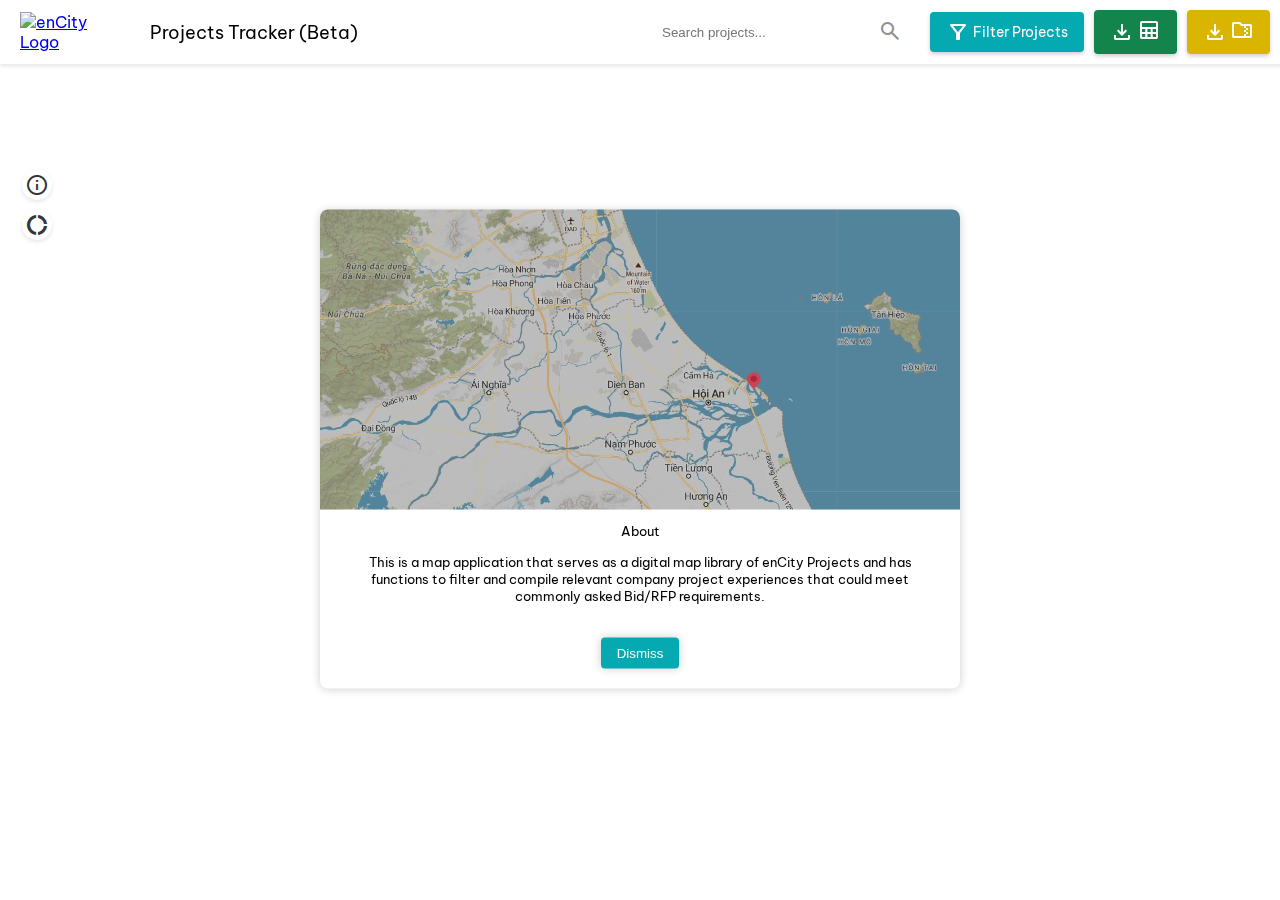
==== commit 72c3077f: "Add files via upload" ====
--- a/enCity_projects.html
+++ b/enCity_projects.html
@@ -41,7 +41,6 @@
     <script src="https://cdn.jsdelivr.net/npm/chartjs-chart-treemap"></script>
 
 
-    <!-- Include Plotly.js library -->
     <script src="https://cdn.plot.ly/plotly-latest.min.js"></script>
 
 
@@ -183,31 +182,51 @@
             <h2 class="dashboard-title">Dashboard</h2>
             <div class="project-count" id="totalProjectsCount"></div>
             <div class="section-title">Total Projects</div>
-    
+
+
+
             <div class="divider"></div> <!-- Divider line -->
             <div class="section-title">Total Projects Per Year Trend Line</div>
             <canvas id="projectsPerYearTrendLineChart"></canvas>
-            <div class="trendlinechart-legend-treemap"></div>
-    
+            <button class="expand-button" onclick="expandChart()">More Details</button> <!--Shows Stacked Bar Chart-->
+            <!--<div class="trendlinechart-legend-treemap"></div>-->
+
             <div class="divider"></div> <!-- Divider line -->
             <div class="section-title">Projects By Category</div>
             <canvas id="sectorChart"></canvas>
             <div class="chart-legend-sector"></div> <!-- Legend container for sector chart -->
-    
+
             <div class="divider"></div> <!-- Divider line -->
             <div class="section-title">Projects By Country</div>
             <canvas id="countryChart"></canvas>
             <div class="chart-legend-country"></div> <!-- Legend container for country chart -->
-    
+
             <div class="divider"></div> <!-- Divider line -->
             <div class="section-title">Projects Sum Treemap</div>
             <canvas id="treemapChart"></canvas>
             <div class="chart-legend-treemap"></div> <!-- Legend container for treemap chart -->
-            <div class="divider"></div> <!-- Divider line -->
-    
+            <br>
+            <!--<div class="divider"></div> 
+            <div class="section-title">Project Sector by Year</div>
+            <canvas id="projectSectorPerYearBarGraph"></canvas>
+            <button class="expand-button" onclick="expandChart()">Expand Chart</button>-->
         </div>
     </div>
-    
+
+
+
+    <!--Stacked Bar Modal Window-->
+    <div id="expandedChartModal" class="expanded-chart-modal">
+        <div class="expanded-chart-content">
+            <h2 class="expanded-chart-title">Projects Sector per Year</h2>
+            <canvas id="expandedChartCanvas"></canvas>
+            <button onclick="closeExpandedChart()" class="expanded-chart-dismiss-button">Dismiss</button>
+        </div>
+    </div>
+
+
+
+
 
 
 
@@ -614,7 +633,6 @@
             <br>
             <br>
         </div>
-        <div class="resize-handle"></div> <!-- Added resize handle -->
     </div>
 
     <script src="encityProjects.js"></script>
@@ -626,6 +644,7 @@
     <script src="countryPieChart.js"></script>
     <script src="treeMap.js"></script>
     <script src="projectYearTrend.js"></script>
+    <script src="stackedBarChart.js"></script>
 
     <script>
 
@@ -784,29 +803,6 @@
         }
 
 
-        /*resizing the filter projects panel*/
-
-        let isResizing = false;
-
-        document.querySelector('.resize-handle').addEventListener('mousedown', startResize);
-
-        function startResize(e) {
-            isResizing = true;
-            document.addEventListener('mousemove', resize);
-            document.addEventListener('mouseup', stopResize);
-        }
-
-        function resize(e) {
-            if (isResizing) {
-                const slideMenu = document.querySelector('.slide-menu');
-                slideMenu.style.width = (e.clientX - slideMenu.offsetLeft) + 'px';
-            }
-        }
-
-        function stopResize() {
-            isResizing = false;
-            document.removeEventListener('mousemove', resize);
-        }
 
 
 
--- a/style.css
+++ b/style.css
@@ -144,10 +144,12 @@
     transition: background-color 0.3s ease;
     margin-top: 20px;
     align-self: flex-end;
+    box-shadow: 0px 0px 10px rgba(0, 0, 0, 0.2);
 }
 
 .dismiss-button:hover {
     background-color: #0097ae;
+    box-shadow: 0px 0px 10px rgba(0, 0, 0, 0.2);
 }
 
 .leaflet-control-zoom {
@@ -436,7 +438,7 @@
 
 
 .slide-menu.active {
-    width: 35%;
+    width: 25%;
 }
 
 .slide-menu-content {
@@ -454,6 +456,10 @@
     margin-left: 50px;
     cursor: pointer;
 }
+
+
+
+
 
 .filter-category,
 .filter-year,
--- a/sectorPieChart.css
+++ b/sectorPieChart.css
@@ -12,7 +12,7 @@
 }
 
 .slideMenuStats.active {
-    width: 30%;
+    width: 400px;
 }
 
 .slideMenuStats-content {
@@ -81,7 +81,7 @@
     text-shadow: 2px 2px 4px rgba(0, 0, 0, 0.2);
 }
 
-
+/*show more sector categories*/
 .show-more-button {
     background-color: #4CAF50;
     border: none;
@@ -95,10 +95,12 @@
     cursor: pointer;
     border-radius: 20px;
     transition: background-color 0.3s;
+    box-shadow: 0px 0px 10px rgba(0, 0, 0, 0.2);
 }
 
 .show-more-button:hover {
     background-color: #45a049;
+    box-shadow: 0px 0px 10px rgba(0, 0, 0, 0.2);
 }
 
 .see-less-button {
@@ -114,10 +116,12 @@
     cursor: pointer;
     border-radius: 20px;
     transition: background-color 0.3s;
+    box-shadow: 0px 0px 10px rgba(0, 0, 0, 0.2);
 }
 
 .see-less-button:hover {
     background-color: #d32f2f;
+    box-shadow: 0px 0px 10px rgba(0, 0, 0, 0.2);
 }
 
 
@@ -154,7 +158,7 @@
 
 
 
-
+/*Project Value Tree Map Related*/
 .treemaptoggle-buttons {
     display: flex;
     justify-content: center;
@@ -183,7 +187,81 @@
     margin-right: 5px;
 }
 
-
-
-
-
+/*line chart more details button*/
+.expand-button {
+    background-color: #4CAF50;
+    border: none;
+    color: white;
+    padding: 10px 10px;
+    text-align: center;
+    text-decoration: none;
+    display: inline-block;
+    font-size: 14px;
+    margin: 4px 2px;
+    cursor: pointer;
+    border-radius: 20px;
+    transition: background-color 0.3s ease;
+    margin-top: 10px;
+    box-shadow: 0px 0px 10px rgba(0, 0, 0, 0.2);
+}
+
+
+.expand-button:hover {
+    background-color: #45a049; /* Darker green */
+}
+
+/*Stacked Bar Chart related*/
+.expanded-chart-modal {
+    display: none;
+    position: fixed;
+    z-index: 9999;
+    left: 0;
+    top: 0;
+    width: 100%;
+    height: 100%;
+    background-color: rgba(0, 0, 0, 0.5);
+}
+
+.expanded-chart-content {
+    position: relative;
+    top: 50%;
+    left: 50%;
+    transform: translate(-50%, -50%);
+    background-color: white;
+    padding: 40px; /* Decrease the padding */
+    border-radius: 15px;
+    box-shadow: 0 0 10px rgba(0, 0, 0, 0.3);
+    width: 800px; /* Decrease the width */
+    height: 450px; /* Decrease the height */
+}
+
+.expanded-chart-dismiss-button {
+    position: absolute;
+    bottom: 40px; /* Adjust the distance from the bottom */
+    left: 50%;
+    transform: translateX(-50%);
+    background-color: #04a9b2;
+    color: #fff;
+    border: none;
+    padding: 8px 16px;
+    border-radius: 4px;
+    cursor: pointer;
+    transition: background-color 0.3s ease;
+    margin-top: 20px;
+    align-self: flex-end;
+    box-shadow: 0px 0px 10px rgba(0, 0, 0, 0.2);
+}
+
+.expanded-chart-title {
+    margin-bottom: 0px;
+    text-align: center;
+    font-family: 'Be Vietnam', sans-serif;
+    font-size: medium;
+    color: rgb(65, 65, 65);
+    text-shadow: 2px 2px 4px rgba(0, 0, 0, 0.2);
+}
+
+
+
+
+
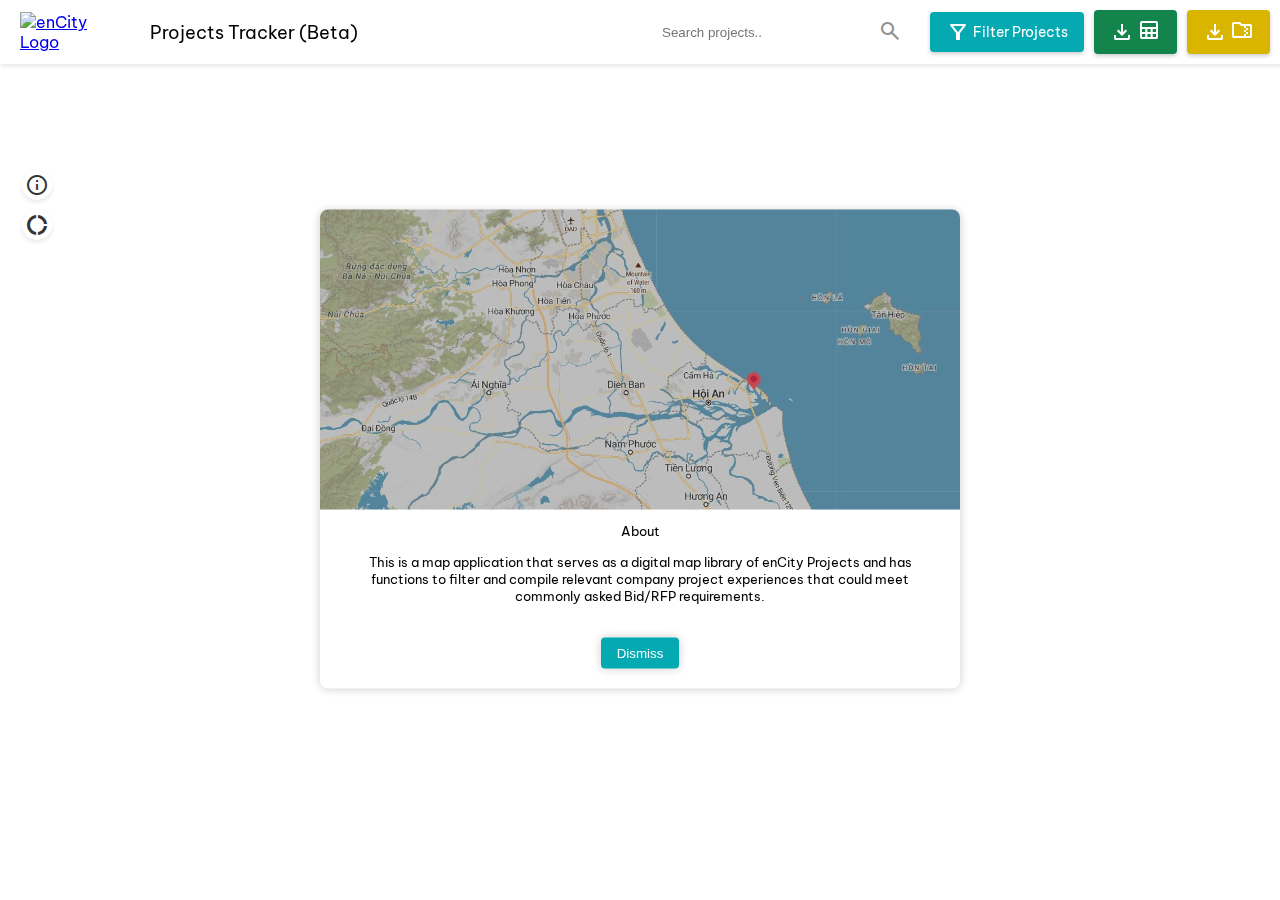
==== commit fb3b6e0a: "Add files via upload" ====
--- a/enCity_projects.html
+++ b/enCity_projects.html
@@ -150,8 +150,6 @@
         </div>
     </div>
 
-
-
     <button class="info-button" onclick="toggleInfo()">
         <span class="material-icons-outlined">info</span>
     </button>
@@ -168,11 +166,7 @@
         </div>
     </div>
 
-
-
-
-
-
+    <!--Statistics Dashboard-->
     <button class="stats-button" onclick="toggleSlideMenuStats()">
         <span class="material-icons-outlined">donut_large</span>
     </button>
@@ -182,8 +176,6 @@
             <h2 class="dashboard-title">Dashboard</h2>
             <div class="project-count" id="totalProjectsCount"></div>
             <div class="section-title">Total Projects</div>
-
-
 
             <div class="divider"></div> <!-- Divider line -->
             <div class="section-title">Total Projects Per Year Trend Line</div>
@@ -640,11 +632,12 @@
     <script src="filter.js"></script>
     <script src="downloadProjectListsAsExcel.js"></script>
     <script src="downloadProjectSheetsAsZip.js"></script>
+    <script src="totalProjectsCount.js"></script>
+    <script src="projectYearTrend.js"></script>
+    <script src="stackedBarChart.js"></script>
     <script src="sectorPieChart.js"></script>
     <script src="countryPieChart.js"></script>
     <script src="treeMap.js"></script>
-    <script src="projectYearTrend.js"></script>
-    <script src="stackedBarChart.js"></script>
 
     <script>
 
@@ -802,6 +795,11 @@
             }
         }
 
+        /*Activates Dashboard Panel*/
+        function toggleSlideMenuStats() {
+            const slideMenuStats = document.getElementById('slideMenuStats');
+            slideMenuStats.classList.toggle('active');
+        }
 
 
 
--- a/sectorPieChart.css
+++ b/sectorPieChart.css
@@ -113,11 +113,14 @@
     display: inline-block;
     font-size: 14px;
     margin: 4px 2px;
+    margin-top: 20px; /* Add top margin to separate it from legend */
     cursor: pointer;
     border-radius: 20px;
     transition: background-color 0.3s;
     box-shadow: 0px 0px 10px rgba(0, 0, 0, 0.2);
-}
+
+}
+
 
 .see-less-button:hover {
     background-color: #d32f2f;
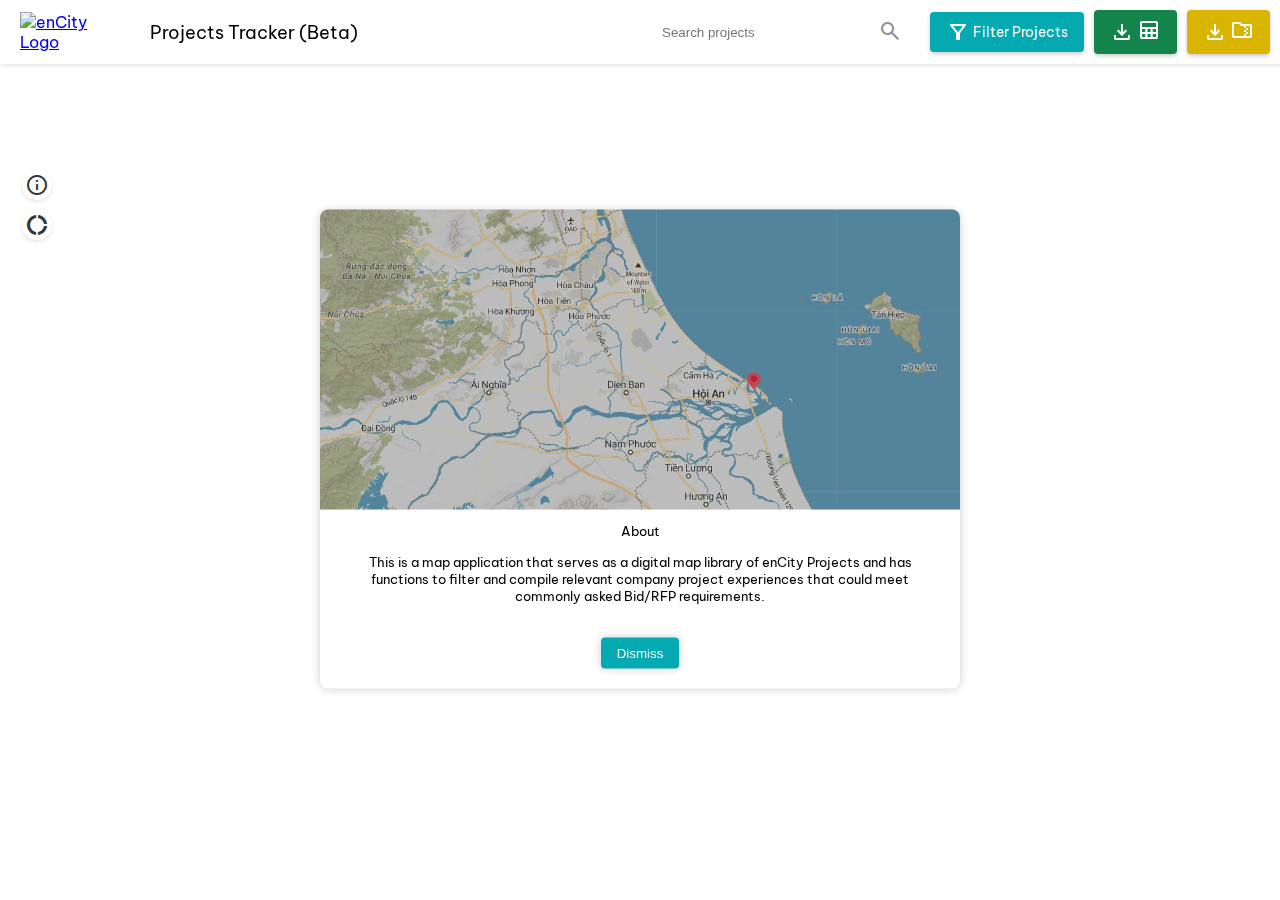
==== commit edc30061: "Add files via upload" ====
--- a/enCity_projects.html
+++ b/enCity_projects.html
@@ -1,8 +1,7 @@
 <!DOCTYPE html>
 <html>
-
 <head>
-    <title>enCity Projects Web Map</title>
+    <title>enCity Projects Tracker Web Map</title>
     <meta name="viewport" content="width=device-width, initial-scale=1.0">
 
     <link rel="stylesheet" href="./style.css">
@@ -32,22 +31,12 @@
     <script src="https://cdnjs.cloudflare.com/ajax/libs/xlsx/0.17.3/xlsx.full.min.js"></script>
     <script src="https://cdn.sheetjs.com/xlsx-0.20.2/package/dist/xlsx.full.min.js"></script>
 
-
     <!--FileSaver-->
     <script src="https://cdnjs.cloudflare.com/ajax/libs/FileSaver.js/2.0.5/FileSaver.min.js"></script>
 
     <!--ChartJS-->
     <script src="https://cdn.jsdelivr.net/npm/chart.js"></script>
     <script src="https://cdn.jsdelivr.net/npm/chartjs-chart-treemap"></script>
-
-
-    <script src="https://cdn.plot.ly/plotly-latest.min.js"></script>
-
-
-
-
-
-
 
 </head>
 
@@ -192,12 +181,14 @@
             <div class="section-title">Projects By Country</div>
             <canvas id="countryChart"></canvas>
             <div class="chart-legend-country"></div> <!-- Legend container for country chart -->
-
             <div class="divider"></div> <!-- Divider line -->
-            <div class="section-title">Projects Sum Treemap</div>
+            <br>
+            <!--<div class="divider"></div> <!-- Divider line -->
+            <!--<div class="section-title">Projects Sum Treemap</div>
             <canvas id="treemapChart"></canvas>
             <div class="chart-legend-treemap"></div> <!-- Legend container for treemap chart -->
-            <br>
+            <!--<br>-->
+            
             <!--<div class="divider"></div> 
             <div class="section-title">Project Sector by Year</div>
             <canvas id="projectSectorPerYearBarGraph"></canvas>
@@ -205,9 +196,7 @@
         </div>
     </div>
 
-
-
-    <!--Stacked Bar Modal Window-->
+    <!--Stacked Bar Chart Modal Window-->
     <div id="expandedChartModal" class="expanded-chart-modal">
         <div class="expanded-chart-content">
             <h2 class="expanded-chart-title">Projects Sector per Year</h2>
@@ -215,13 +204,6 @@
             <button onclick="closeExpandedChart()" class="expanded-chart-dismiss-button">Dismiss</button>
         </div>
     </div>
-
-
-
-
-
-
-
 
     <!--Filter Projects-->
     <div id="slideMenu" class="slide-menu">
@@ -268,6 +250,16 @@
 
                         <div class="checkbox-container">
                             <label>
+                                <input type="checkbox" id="country-oman" name="country" value="Oman">
+                                <span class="checkmark"></span>
+                            </label>
+                            <img src="https://i.ibb.co/myZyXLp/icons8-oman-48.png" alt="Oman Icon"
+                                style="width: 24px; height: 24px; vertical-align: middle; margin-right: 8px;">
+                            <span class="label-text">Oman</span>
+                        </div>
+
+                        <div class="checkbox-container">
+                            <label>
                                 <input type="checkbox" id="country-singapore" name="country" value="Singapore">
                                 <span class="checkmark"></span>
                             </label>
@@ -278,22 +270,22 @@
 
                         <div class="checkbox-container">
                             <label>
+                                <input type="checkbox" id="country-thailand" name="country" value="Thailand">
+                                <span class="checkmark"></span>
+                            </label>
+                            <img src="https://i.ibb.co/sjnYpJc/icons8-thailand-48.png" alt="Thailand Icon"
+                                style="width: 24px; height: 24px; vertical-align: middle; margin-right: 8px;">
+                            <span class="label-text">Thailand</span>
+                        </div>
+
+                        <div class="checkbox-container">
+                            <label>
                                 <input type="checkbox" id="country-vietnam" name="country" value="Vietnam">
                                 <span class="checkmark"></span>
                             </label>
                             <img src="https://i.ibb.co/qjTZbtV/icons8-vietnam-48.png" alt="Vietnam Icon"
                                 style="width: 24px; height: 24px; vertical-align: middle; margin-right: 8px;">
                             <span class="label-text">Vietnam</span>
-                        </div>
-
-                        <div class="checkbox-container">
-                            <label>
-                                <input type="checkbox" id="country-thailand" name="country" value="Thailand">
-                                <span class="checkmark"></span>
-                            </label>
-                            <img src="https://i.ibb.co/sjnYpJc/icons8-thailand-48.png" alt="Thailand Icon"
-                                style="width: 24px; height: 24px; vertical-align: middle; margin-right: 8px;">
-                            <span class="label-text">Thailand</span>
                         </div>
                     </div>
                 </div>
@@ -388,13 +380,13 @@
                             </label>
                         </div>
 
-                        <div class="checkbox-container">
+                        <!--<div class="checkbox-container">
                             <span class="label-text">Heritage Preservation</span>
                             <label>
                                 <input type="checkbox" name="category" value="Heritage Preservation">
                                 <span class="checkmark"></span>
                             </label>
-                        </div>
+                        </div>-->
 
                         <!--Planning Options-->
                         <div class="checkbox-container">
@@ -637,7 +629,7 @@
     <script src="stackedBarChart.js"></script>
     <script src="sectorPieChart.js"></script>
     <script src="countryPieChart.js"></script>
-    <script src="treeMap.js"></script>
+    <!--<script src="treeMap.js"></script>-->
 
     <script>
 
@@ -698,7 +690,7 @@
         // Custom icon for marker
         const customIcon = L.icon({
             iconUrl: 'https://i.ibb.co/gWyRjHP/icons8-pin-96-xxhdpi.png',
-            iconSize: [30, 30], // Adjust icon size as needed
+            iconSize: [22, 22], // Adjust icon size as needed
             iconAnchor: [16, 37],
             popupAnchor: [0, -37]
         });
@@ -801,11 +793,6 @@
             slideMenuStats.classList.toggle('active');
         }
 
-
-
-
-
-
     </script>
 </body>
 
--- a/sectorPieChart.css
+++ b/sectorPieChart.css
@@ -12,7 +12,7 @@
 }
 
 .slideMenuStats.active {
-    width: 400px;
+    width: 440px;
 }
 
 .slideMenuStats-content {
@@ -57,36 +57,44 @@
     text-shadow: 2px 2px 4px rgba(0, 0, 0, 0.2);
 }
 
+/*
 #sectorChart {
     width: 800%;
     height: 400px;
-    /* Adjusted height for treemap visualization */
-}
-
+}*/
+
+/*
 .chart-legend-sector, 
 .chart-legend-country {
     display: flex;
     flex-wrap: wrap;
     justify-content: center;
     margin-top: 10px;
-}
+    flex-direction: column;
+    align-items: flex-start;
+}*/
 
 .chart-legend-sector-item,
 .chart-legend-country-item {
     display: flex;
     align-items: center;
     margin-right: 20px;
-    margin-bottom: 10px;
     font-size: 12px;
     text-shadow: 2px 2px 4px rgba(0, 0, 0, 0.2);
 }
 
-/*show more sector categories*/
+/*
+.legend-color {
+    width: 20px;
+    height: 20px;
+    margin-right: 5px;
+}*/
+
 .show-more-button {
     background-color: #4CAF50;
     border: none;
     color: white;
-    padding: 10px 10px;
+    padding: 10px 20px;
     text-align: center;
     text-decoration: none;
     display: inline-block;
@@ -96,6 +104,26 @@
     border-radius: 20px;
     transition: background-color 0.3s;
     box-shadow: 0px 0px 10px rgba(0, 0, 0, 0.2);
+    margin: auto;
+    margin-top: 10px;
+}
+
+.see-less-button {
+    background-color: #f44336;
+    border: none;
+    color: white;
+    padding: 10px 20px;
+    text-align: center;
+    text-decoration: none;
+    display: inline-block;
+    font-size: 14px;
+    margin: 4px 2px;
+    cursor: pointer;
+    border-radius: 20px;
+    transition: background-color 0.3s;
+    box-shadow: 0px 0px 10px rgba(0, 0, 0, 0.2);
+    margin: auto;
+    margin-top: 10px;
 }
 
 .show-more-button:hover {
@@ -103,47 +131,45 @@
     box-shadow: 0px 0px 10px rgba(0, 0, 0, 0.2);
 }
 
-.see-less-button {
-    background-color: #f44336;
-    border: none;
-    color: white;
-    padding: 10px 20px;
-    text-align: center;
-    text-decoration: none;
-    display: inline-block;
-    font-size: 14px;
-    margin: 4px 2px;
-    margin-top: 20px; /* Add top margin to separate it from legend */
-    cursor: pointer;
-    border-radius: 20px;
-    transition: background-color 0.3s;
-    box-shadow: 0px 0px 10px rgba(0, 0, 0, 0.2);
-
-}
-
-
 .see-less-button:hover {
     background-color: #d32f2f;
-    box-shadow: 0px 0px 10px rgba(0, 0, 0, 0.2);
-}
-
-
-
-.legend-color {
-    width: 12px;
-    height: 12px;
-    margin-right: 5px;
-}
-
+    ;
+    box-shadow: 0px 0px 10px rgba(0, 0, 0, 0.2);
+}
+
+.sectorlegend-color {
+    width: 19px;
+    height: 19px;
+    margin-right: 5px;
+    margin-top: 3px;
+}
+
+/*country sector pie chart*/
 .countrylegend-color {
-    width: 12px;
-    height: 12px;
-    margin-right: 5px;
-}
+    width: 19px;
+    height: 19px;
+    margin-right: 5px;
+}
+
+/* CSS for left-justified legend items */
+.legend-justify-left {
+    display: flex;
+    flex-wrap: wrap;
+    justify-content: flex-start;
+}
+
+.chart-legend-country-item {
+    display: flex;
+    align-items: center;
+    margin-right: 20px;
+    margin-bottom: 0px;
+    margin-top: 5px;
+}
+
 
 /* Divider style */
 .divider {
-    width: 20%;
+    width: 50%;
     border-top: 1px solid rgb(105, 105, 105);
     /* Use border instead of background-color */
     margin: 20px 0;
@@ -210,7 +236,8 @@
 
 
 .expand-button:hover {
-    background-color: #45a049; /* Darker green */
+    background-color: #45a049;
+    /* Darker green */
 }
 
 /*Stacked Bar Chart related*/
@@ -231,16 +258,20 @@
     left: 50%;
     transform: translate(-50%, -50%);
     background-color: white;
-    padding: 40px; /* Decrease the padding */
+    padding: 40px;
+    /* Decrease the padding */
     border-radius: 15px;
     box-shadow: 0 0 10px rgba(0, 0, 0, 0.3);
-    width: 800px; /* Decrease the width */
-    height: 450px; /* Decrease the height */
+    width: 800px;
+    /* Decrease the width */
+    height: 450px;
+    /* Decrease the height */
 }
 
 .expanded-chart-dismiss-button {
     position: absolute;
-    bottom: 40px; /* Adjust the distance from the bottom */
+    bottom: 40px;
+    /* Adjust the distance from the bottom */
     left: 50%;
     transform: translateX(-50%);
     background-color: #04a9b2;
@@ -262,9 +293,4 @@
     font-size: medium;
     color: rgb(65, 65, 65);
     text-shadow: 2px 2px 4px rgba(0, 0, 0, 0.2);
-}
-
-
-
-
-
+}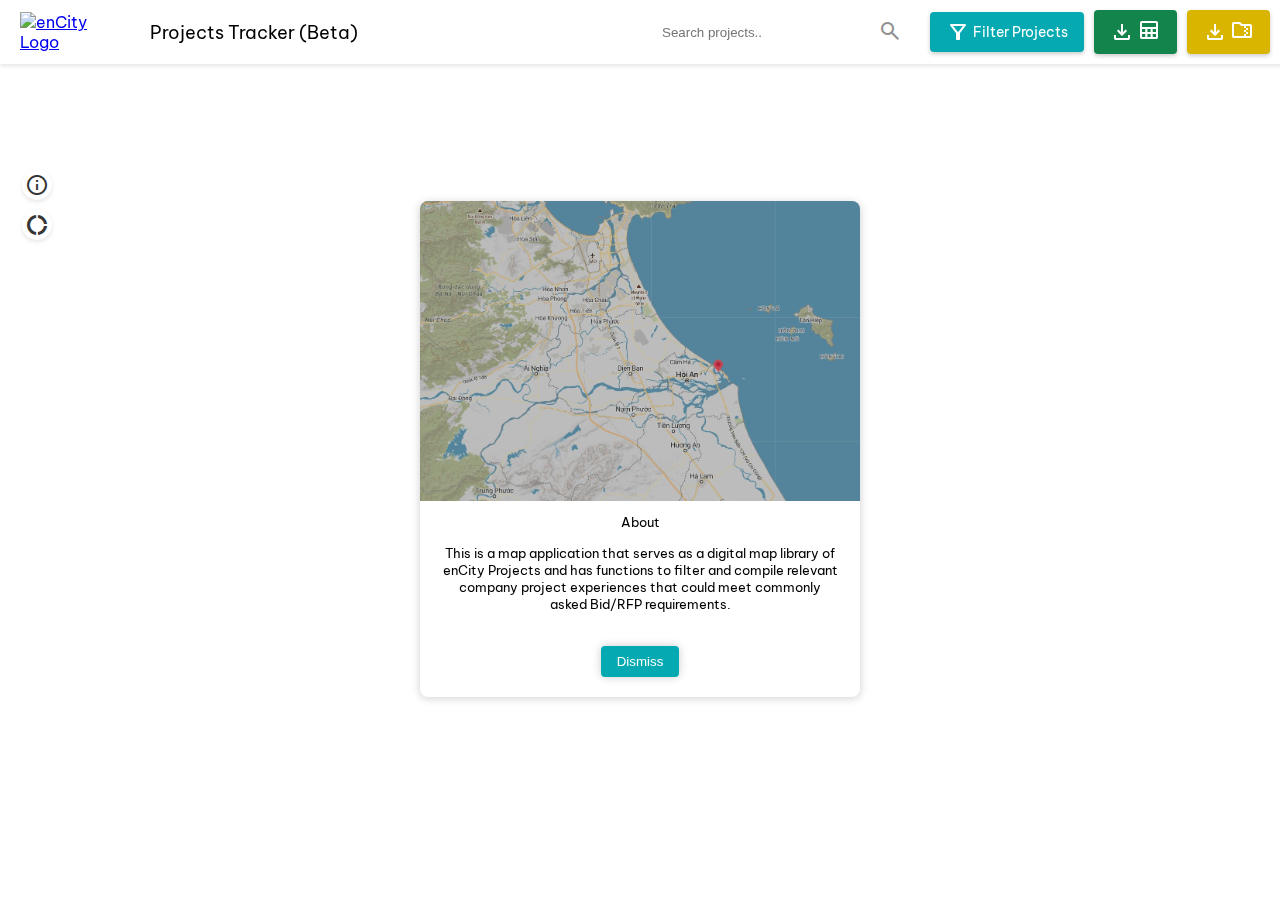
==== commit 3d883d3a: "Add files via upload" ====
--- a/enCity_projects.html
+++ b/enCity_projects.html
@@ -323,9 +323,9 @@
                         <div id="architectureOptions" class="expandable-options"
                             style="max-height: 0px; margin-left: 20px;">
                             <div class="checkbox-container">
-                                <span class="label-text">Landscape Architecture and Design</span>
+                                <span class="label-text">Landscape Architecture and Urban Design</span>
                                 <label>
-                                    <input type="checkbox" name="category" value="Landscape Architecture and Design"
+                                    <input type="checkbox" name="category" value="Landscape Architecture and Urban Design"
                                         onclick="toggleArchitectureCheckbox()">
                                     <span class="checkmark"></span>
                                 </label>
@@ -407,6 +407,15 @@
                                 <label>
                                     <input type="checkbox" name="category"
                                         value="Business Park/High-tech Park/Industrial Park Planning"
+                                        onclick="togglePlanningCheckbox()">
+                                    <span class="checkmark"></span>
+                                </label>
+                            </div>
+                            <div class="checkbox-container">
+                                <span class="label-text">City Master Planning</span>
+                                <label>
+                                    <input type="checkbox" name="category"
+                                        value="City Master Planning"
                                         onclick="togglePlanningCheckbox()">
                                     <span class="checkmark"></span>
                                 </label>
--- a/style.css
+++ b/style.css
@@ -93,8 +93,8 @@
     display: flex;
     flex-direction: column;
     align-items: center;
-    max-width: 50vw; /* Adjusted maximum width for responsiveness */
-    min-width: 40vw;
+    max-width: 400px; /* Adjusted maximum width for responsiveness */
+    min-width: 300px;
     font-size: smaller;
 }
 
